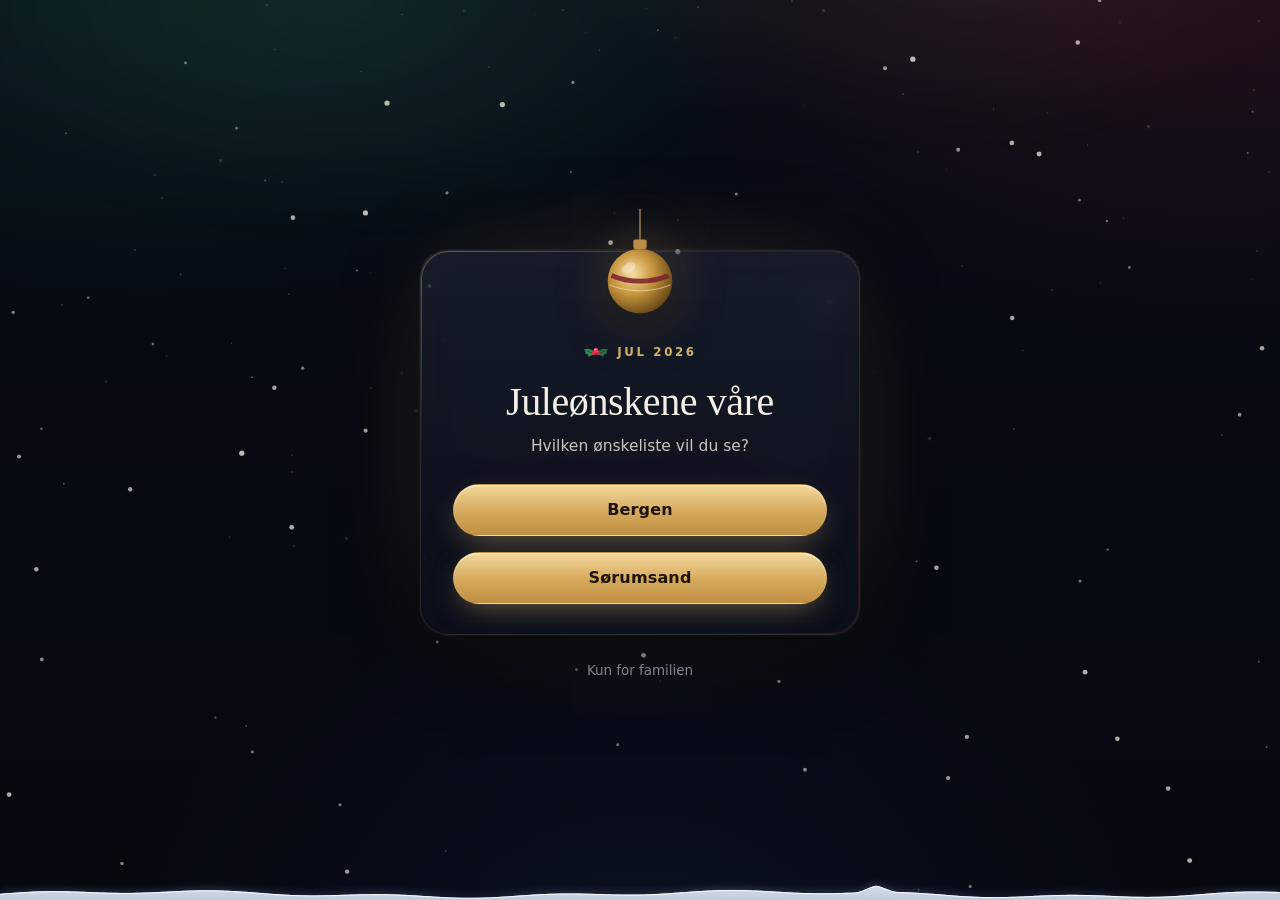
==== index.html @ 9084a69d "Fjern bunnteksten, flytende «Til toppen» på alle skjermer «Logg ut» finnes bare oppe til høyre. «Til" ====
<!doctype html>
<html lang="nb">
<head>
  <meta charset="utf-8">
  <meta name="viewport" content="width=device-width, initial-scale=1, viewport-fit=cover">
  <meta name="robots" content="noindex, nofollow">
  <meta name="referrer" content="no-referrer">
  <meta name="color-scheme" content="dark">
  <meta name="theme-color" content="#070b14">
  <meta name="description" content="Familiens juleønskelister 2026">
  <title>Juleønsker 2026</title>
  <link rel="icon" href="assets/favicon.svg" type="image/svg+xml">
  <link rel="stylesheet" href="assets/css/styles.css?v=32">
</head>
<body class="is-locked">
  <canvas id="snow" class="snow" aria-hidden="true"></canvas>
  <div class="aurora" aria-hidden="true"></div>

  <!-- ============ Velg ønskeliste ============ -->
  <section class="login" aria-labelledby="choose-title">
    <div class="login__card glass">
      <div class="ornament" aria-hidden="true">
        <svg viewBox="0 0 80 120">
          <defs>
            <radialGradient id="orn" cx="38%" cy="38%" r="70%">
              <stop offset="0" stop-color="#f7dfa6"/>
              <stop offset=".45" stop-color="#c9973f"/>
              <stop offset="1" stop-color="#5e3f12"/>
            </radialGradient>
          </defs>
          <line x1="40" y1="0" x2="40" y2="34" stroke="#c9a35c" stroke-width="1.2"/>
          <rect x="33" y="32" width="14" height="10" rx="2" fill="#b98d45"/>
          <circle cx="40" cy="76" r="34" fill="url(#orn)"/>
          <path d="M10 70c18 8 42 8 60 0" stroke="#7a1f2c" stroke-width="5" fill="none" opacity=".85"/>
          <path d="M8 80c20 8 44 8 64 0" stroke="#f3e3bd" stroke-width="1.2" fill="none" opacity=".6"/>
          <ellipse cx="28" cy="62" rx="8" ry="5" fill="#fff" opacity=".35" transform="rotate(-30 28 62)"/>
        </svg>
      </div>

      <p class="eyebrow">Jul 2026</p>
      <h1 id="choose-title" class="login__title">Juleønskene&nbsp;våre</h1>
      <p class="login__lead">Hvilken ønskeliste vil du se?</p>

      <!-- Én side per liste: bergen.html og sorumsand.html (på GitHub Pages også …/bergen og …/sorumsand) -->
      <nav class="login__form" aria-label="Ønskelister">
        <a class="btn btn--gold btn--block btn--lg" href="bergen" data-list>Bergen</a>
        <a class="btn btn--gold btn--block btn--lg" href="sorumsand" data-list>Sørumsand</a>
      </nav>
    </div>

    <p class="login__foot">Kun for familien</p>
  </section>

  <script>
    // Gamle lenker som …/#ellie tar med seg personen til listen som velges
    if (location.hash) {
      Array.prototype.forEach.call(document.querySelectorAll('a[data-list]'), function (a) {
        a.href = a.getAttribute('href') + location.hash;
      });
    }
  </script>
  <script src="assets/js/snow.js?v=32"></script>
  <script src="assets/js/effects.js?v=32"></script>
</body>
</html>
---- assets/css/styles.css ----
/* =====================================================================
   Juleønsker 2026 – stilark
   Mørkt, elegant juledesign. Ingen eksterne fonter eller biblioteker.
   ===================================================================== */

:root {
  color-scheme: dark;

  /* Farger */
  --bg: #060a13;
  --bg-2: #0a1120;
  --bg-3: #0f1829;
  --surface: rgba(255, 255, 255, 0.045);
  --surface-2: rgba(255, 255, 255, 0.07);
  --surface-solid: #0f1727;
  --border: rgba(255, 255, 255, 0.085);
  --border-strong: rgba(255, 255, 255, 0.16);
  --text: #f4efe6;
  --text-2: #c9c6c0;
  --muted: #9aa1b1;

  --gold: #d9b26a;
  --gold-2: #f2d89b;
  --gold-3: #a77d34;
  --red: #8f1d30;
  --red-2: #c9445a;
  --green: #17543f;
  --green-2: #4fae86;
  --frost: #8cb8e6;
  --person: var(--gold);

  /* Typografi */
  --font-display: "Iowan Old Style", "Palatino Linotype", Palatino, "Book Antiqua", "URW Palladio L", "Noto Serif", Georgia, serif;
  --font-body: ui-sans-serif, system-ui, -apple-system, "Segoe UI", Roboto, "Helvetica Neue", "Noto Sans", Arial, sans-serif;

  /* Form */
  --radius-sm: 10px;
  --radius: 16px;
  --radius-lg: 24px;
  --shadow: 0 1px 0 rgba(255, 255, 255, 0.04) inset, 0 20px 50px -24px rgba(0, 0, 0, 0.8);
  --shadow-lg: 0 1px 0 rgba(255, 255, 255, 0.06) inset, 0 30px 80px -30px rgba(0, 0, 0, 0.9);
  --ease: cubic-bezier(0.2, 0.7, 0.2, 1);
  --ease-out: cubic-bezier(0.16, 1, 0.3, 1);
  --ease-smooth: cubic-bezier(0.22, 1, 0.36, 1); /* mykere start og stopp for størrelsesendringer */

  --gutter: clamp(16px, 4vw, 40px);
  --maxw: 1240px;
  --bottom-nav: 0px;
}

/* ---------------- Grunnlag ---------------- */
*, *::before, *::after { box-sizing: border-box; }
html { -webkit-text-size-adjust: 100%; text-size-adjust: 100%; scroll-padding-top: 90px; }
body {
  margin: 0;
  min-height: 100vh;
  min-height: 100dvh;
  background: var(--bg);
  background-image:
    radial-gradient(1200px 700px at 12% -10%, rgba(23, 84, 63, 0.28), transparent 60%),
    radial-gradient(1000px 650px at 95% -5%, rgba(143, 29, 48, 0.22), transparent 60%),
    radial-gradient(900px 900px at 50% 120%, rgba(30, 50, 95, 0.25), transparent 60%),
    linear-gradient(180deg, #070c17 0%, #060a13 40%, #05080f 100%);
  background-attachment: fixed;
  color: var(--text);
  font-family: var(--font-body);
  font-size: 16px;
  line-height: 1.55;
  -webkit-font-smoothing: antialiased;
  -moz-osx-font-smoothing: grayscale;
  overflow-x: hidden;
}
img, svg { display: block; max-width: 100%; }
button, input, select, textarea { font: inherit; color: inherit; }
button { cursor: pointer; }
a { color: inherit; }
[hidden] { display: none !important; }
:focus-visible { outline: 2px solid var(--gold-2); outline-offset: 3px; border-radius: 8px; }
::selection { background: rgba(217, 178, 106, 0.35); }

.sr-only {
  position: absolute !important; width: 1px; height: 1px; padding: 0; margin: -1px;
  overflow: hidden; clip: rect(0 0 0 0); white-space: nowrap; border: 0;
}
.skip {
  position: absolute; left: 12px; top: -60px; z-index: 100;
  background: var(--gold); color: #1a1205; padding: 10px 16px; border-radius: 10px; font-weight: 600;
  text-decoration: none; transition: top 0.2s;
}
.skip:focus { top: 12px; }

.icon { width: 1.15em; height: 1.15em; flex: none; }

.snow {
  position: fixed; inset: 0; z-index: 0; pointer-events: none;
}
.aurora {
  position: fixed; inset: -20% -10% auto; height: 70vh; z-index: 0; pointer-events: none;
  background:
    radial-gradient(40% 50% at 30% 30%, rgba(79, 174, 134, 0.10), transparent 70%),
    radial-gradient(35% 45% at 70% 20%, rgba(217, 178, 106, 0.08), transparent 70%);
  filter: blur(20px);
  animation: aurora 18s ease-in-out infinite alternate;
}
@keyframes aurora {
  from { transform: translate3d(-3%, 0, 0) scale(1); opacity: 0.8; }
  to   { transform: translate3d(3%, 2%, 0) scale(1.08); opacity: 1; }
}

.glass {
  background: linear-gradient(180deg, rgba(255, 255, 255, 0.07), rgba(255, 255, 255, 0.025));
  border: 1px solid var(--border);
  -webkit-backdrop-filter: blur(18px) saturate(140%);
  backdrop-filter: blur(18px) saturate(140%);
  box-shadow: var(--shadow);
}

.eyebrow {
  margin: 0;
  font-size: 0.74rem;
  letter-spacing: 0.22em;
  text-transform: uppercase;
  color: var(--gold);
  font-weight: 600;
  display: inline-flex; align-items: center; gap: 12px;
}
.eyebrow__line { width: 28px; height: 1px; background: linear-gradient(90deg, transparent, var(--gold)); }
.eyebrow__line:last-child { background: linear-gradient(90deg, var(--gold), transparent); }
.gold {
  background: linear-gradient(100deg, var(--gold-2) 0%, var(--gold) 45%, #f7e6bd 60%, var(--gold) 80%);
  background-size: 220% 100%;
  -webkit-background-clip: text; background-clip: text; color: transparent;
  animation: goldShine 9s ease-in-out infinite;
}
@keyframes goldShine { 0%, 100% { background-position: 0% 0; } 50% { background-position: 100% 0; } }
.muted { color: var(--muted); font-weight: 500 !important; }

/* ---------------- Knapper ---------------- */
.btn {
  --h: 44px;
  display: inline-flex; align-items: center; justify-content: center; gap: 8px;
  min-height: var(--h); padding: 0 18px;
  border-radius: 999px; border: 1px solid transparent;
  font-weight: 600; font-size: 0.95rem; letter-spacing: 0.01em;
  text-decoration: none; white-space: nowrap;
  transition: transform 0.2s var(--ease), background-color 0.2s, border-color 0.2s, box-shadow 0.25s, color 0.2s;
  -webkit-tap-highlight-color: transparent;
}
.btn:active { transform: scale(0.97); }
.btn .icon { width: 1.05em; height: 1.05em; }
.btn--sm { --h: 38px; padding: 0 14px; font-size: 0.88rem; }
.btn--lg { --h: 52px; font-size: 1rem; }
.btn--block { width: 100%; }
.btn--gold {
  color: #1d1406;
  background: linear-gradient(180deg, #f3d99d, #d5a85b 55%, #bf8f42);
  box-shadow: 0 1px 0 rgba(255, 255, 255, 0.5) inset, 0 10px 30px -10px rgba(217, 178, 106, 0.55);
}
.btn--gold:hover { box-shadow: 0 1px 0 rgba(255, 255, 255, 0.5) inset, 0 14px 36px -10px rgba(217, 178, 106, 0.75); transform: translateY(-1px); }
.btn--primary {
  color: #1d1406;
  background: linear-gradient(180deg, #efd497, #cfa155);
  box-shadow: 0 1px 0 rgba(255, 255, 255, 0.45) inset;
}
.btn--primary:hover { filter: brightness(1.06); box-shadow: 0 1px 0 rgba(255, 255, 255, 0.45) inset, 0 8px 22px -8px rgba(217, 178, 106, 0.6); }
.btn--ghost {
  color: var(--text);
  background: rgba(255, 255, 255, 0.05);
  border-color: var(--border-strong);
}
.btn--ghost:hover { background: rgba(255, 255, 255, 0.1); border-color: rgba(242, 216, 155, 0.45); }
.btn--danger { color: #ffd9de; background: rgba(201, 68, 90, 0.14); border-color: rgba(201, 68, 90, 0.45); }
.btn--danger:hover { background: rgba(201, 68, 90, 0.26); }
.btn[disabled] { opacity: 0.6; cursor: default; transform: none; }

.icon-btn {
  width: 42px; height: 42px; border-radius: 50%;
  display: inline-grid; place-items: center;
  background: rgba(255, 255, 255, 0.05); border: 1px solid var(--border);
  color: var(--text-2);
  transition: background-color 0.2s, color 0.2s, border-color 0.2s, transform 0.2s;
}
.icon-btn:hover { background: rgba(255, 255, 255, 0.1); color: var(--text); border-color: var(--border-strong); }
.icon-btn .icon { width: 19px; height: 19px; }
.link-btn {
  background: none; border: 0; padding: 4px; color: var(--muted); text-decoration: underline; text-underline-offset: 3px;
  text-decoration-color: rgba(154, 161, 177, 0.4);
}
.link-btn:hover { color: var(--text); }

.spinner {
  display: none; width: 18px; height: 18px; border-radius: 50%;
  border: 2px solid rgba(29, 20, 6, 0.25); border-top-color: #1d1406;
  animation: spin 0.8s linear infinite;
}
.is-loading .spinner { display: inline-block; }
@keyframes spin { to { transform: rotate(360deg); } }

/* ---------------- Julelys ---------------- */
.lights {
  position: relative; height: 36px; overflow: hidden; pointer-events: none;
  background-image: url("data:image/svg+xml,%3Csvg xmlns='http://www.w3.org/2000/svg' width='80' height='30'%3E%3Cpath d='M0 3 Q40 25 80 3' fill='none' stroke='%23384052' stroke-width='1.4'/%3E%3C/svg%3E");
  background-repeat: repeat-x;
  background-size: 80px 30px;
  -webkit-mask-image: linear-gradient(90deg, transparent, #000 6%, #000 94%, transparent);
  mask-image: linear-gradient(90deg, transparent, #000 6%, #000 94%, transparent);
}
.lights i {
  --c: var(--gold-2);
  position: absolute; top: 13px; left: calc(var(--i) * 80px + 36px);
  width: 8px; height: 12px; border-radius: 50% 50% 50% 50% / 40% 40% 60% 60%;
  background: var(--c);
  box-shadow: 0 0 6px 1px var(--c), 0 0 16px 3px color-mix(in srgb, var(--c) 45%, transparent);
  animation: twinkle var(--t, 3s) ease-in-out infinite;
  animation-delay: calc(var(--d, 0s) * -1);
}
.lights i::before {
  content: ""; position: absolute; left: 1.5px; top: -4px; width: 5px; height: 5px; border-radius: 1.5px;
  background: #4a5163;
}
.lights i:nth-child(4n + 2) { --c: #e25a6f; }
.lights i:nth-child(4n + 3) { --c: #5fd19f; }
.lights i:nth-child(4n + 4) { --c: #a9d0ff; }
@keyframes twinkle {
  0%, 100% { opacity: 1; filter: brightness(1); }
  45% { opacity: 0.45; filter: brightness(0.7); box-shadow: 0 0 2px 0 var(--c); }
  60% { opacity: 0.95; }
}

/* ---------------- Innlogging ---------------- */
.login {
  position: relative; z-index: 2;
  min-height: 100vh; min-height: 100dvh;
  display: flex; flex-direction: column; align-items: center; justify-content: center;
  padding: 72px var(--gutter) 40px;
  transition: opacity 0.6s var(--ease), transform 0.6s var(--ease), filter 0.6s;
}
.lights--login { position: absolute; top: 0; left: 0; right: 0; }
.login.is-leaving { position: fixed; inset: 0; z-index: 30; opacity: 0; transform: scale(1.03); filter: blur(6px); pointer-events: none; }
.is-checking .login__card, .is-checking .login__foot { opacity: 0; }
.login__card {
  position: relative;
  width: min(440px, 100%);
  padding: 92px 32px 30px;
  border-radius: 28px;
  text-align: center;
  transition: opacity 0.35s;
  box-shadow: var(--shadow-lg), 0 0 0 1px rgba(217, 178, 106, 0.06), 0 0 120px -40px rgba(217, 178, 106, 0.35);
}
.login__card::before {
  content: ""; position: absolute; inset: 0; border-radius: inherit; pointer-events: none;
  background: linear-gradient(140deg, rgba(242, 216, 155, 0.35), transparent 30%, transparent 70%, rgba(201, 68, 90, 0.25));
  -webkit-mask: linear-gradient(#000 0 0) content-box, linear-gradient(#000 0 0);
  -webkit-mask-composite: xor; mask-composite: exclude; padding: 1px;
}
.ornament {
  position: absolute; left: 50%; top: -42px; width: 76px; margin-left: -38px;
  transform-origin: 50% 0; animation: swing 5s ease-in-out infinite;
  filter: drop-shadow(0 12px 18px rgba(0, 0, 0, 0.5)) drop-shadow(0 0 22px rgba(217, 178, 106, 0.25));
}
@keyframes swing { 0%, 100% { transform: rotate(4deg); } 50% { transform: rotate(-4deg); } }
.login__title {
  margin: 10px 0 10px;
  font-family: var(--font-display);
  font-weight: 500;
  font-size: clamp(2rem, 7vw, 2.5rem);
  line-height: 1.1;
  letter-spacing: -0.01em;
}
.login__lead { margin: 0 auto 26px; color: var(--text-2); max-width: 34ch; font-size: 0.97rem; }
.login__form { display: grid; gap: 16px; text-align: left; }
.login__error { margin: 0; min-height: 1.4em; color: #ff9aa8; font-size: 0.92rem; text-align: center; }
.login__foot {
  margin: 26px 0 0; color: var(--muted); font-size: 0.84rem;
  display: inline-flex; align-items: center; gap: 8px; transition: opacity 0.35s;
}
.login__foot .icon { width: 14px; height: 14px; color: var(--gold); }
.shake { animation: shake 0.45s var(--ease); }
@keyframes shake {
  20% { transform: translateX(-8px); } 40% { transform: translateX(7px); }
  60% { transform: translateX(-4px); } 80% { transform: translateX(3px); }
}

.field {
  position: relative; display: flex; align-items: center;
  background: rgba(3, 6, 12, 0.55);
  border: 1px solid var(--border-strong);
  border-radius: 14px;
  transition: border-color 0.2s, box-shadow 0.2s;
}
.field:focus-within { border-color: rgba(242, 216, 155, 0.6); box-shadow: 0 0 0 4px rgba(217, 178, 106, 0.14); }
.field__icon { position: absolute; left: 16px; color: var(--gold); display: grid; }
.field__icon .icon { width: 18px; height: 18px; }
.field input {
  flex: 1; min-width: 0; height: 54px; padding: 0 52px 0 46px;
  background: transparent; border: 0; outline: 0; font-size: 1.05rem; letter-spacing: 0.02em;
}
.field input::placeholder { color: #7d8495; }
.field__toggle {
  position: absolute; right: 6px; width: 42px; height: 42px; border-radius: 10px; border: 0;
  background: transparent; color: var(--muted); display: grid; place-items: center;
}
.field__toggle:hover { color: var(--text); background: rgba(255, 255, 255, 0.06); }
.field__toggle .icon { width: 19px; height: 19px; }

.check { display: inline-flex; align-items: center; gap: 10px; color: var(--text-2); font-size: 0.93rem; cursor: pointer; user-select: none; }
.check input { position: absolute; opacity: 0; width: 1px; height: 1px; }
.check__box {
  width: 20px; height: 20px; border-radius: 6px; border: 1px solid var(--border-strong);
  background: rgba(255, 255, 255, 0.04); display: grid; place-items: center; transition: all 0.2s;
}
.check__box::after {
  content: ""; width: 10px; height: 6px; border-left: 2px solid #1d1406; border-bottom: 2px solid #1d1406;
  transform: rotate(-45deg) translate(1px, -1px) scale(0); transition: transform 0.2s var(--ease-out);
}
.check input:checked + .check__box { background: var(--gold); border-color: var(--gold); }
.check input:checked + .check__box::after { transform: rotate(-45deg) translate(1px, -1px) scale(1); }
.check input:focus-visible + .check__box { outline: 2px solid var(--gold-2); outline-offset: 2px; }

/* ---------------- App-skall ---------------- */
.app { position: relative; z-index: 1; }
.is-entering .app { animation: appIn 0.8s var(--ease-out) both 0.15s; }
@keyframes appIn { from { opacity: 0; transform: translateY(14px); } to { opacity: 1; transform: none; } }

.topbar {
  max-width: var(--maxw); margin: 0 auto;
  display: flex; align-items: center; justify-content: space-between; gap: 12px;
  padding: 6px var(--gutter) 0;
}
.brand { display: inline-flex; align-items: center; gap: 10px; text-decoration: none; }
.brand__star { width: 26px; height: 26px; color: var(--gold); }
.brand__star svg { width: 100%; height: 100%; fill: currentColor; filter: drop-shadow(0 0 8px rgba(242, 216, 155, 0.6)); animation: starPulse 4s ease-in-out infinite; }
@keyframes starPulse {
  0%, 100% { transform: scale(1) rotate(0); filter: drop-shadow(0 0 6px rgba(242, 216, 155, 0.45)); }
  50% { transform: scale(1.1) rotate(8deg); filter: drop-shadow(0 0 14px rgba(242, 216, 155, 0.9)); }
}
.brand__text { font-family: var(--font-display); font-size: 1.2rem; letter-spacing: 0.01em; }
.brand__text em { font-style: normal; color: var(--gold); }
.topbar__right { display: flex; align-items: center; gap: 10px; }
/* Nedtelling til julaften: et festlig merke i overskriften */
.countdown {
  position: relative; overflow: hidden; isolation: isolate;
  display: inline-flex; align-items: center; gap: 14px;
  margin-top: clamp(16px, 3vw, 24px); padding: 10px 24px 10px 18px; border-radius: 22px;
  background: linear-gradient(135deg, #7d1629, #4a0c19); /* tett, så snø og stjerner bak ikke skinner gjennom teksten */
  border: 1px solid rgba(242, 216, 155, 0.5);
  box-shadow: 0 0 0 1px rgba(242, 216, 155, 0.08) inset, 0 16px 40px -18px rgba(201, 68, 90, 0.8), 0 0 34px -12px rgba(242, 216, 155, 0.55);
  color: var(--text); white-space: nowrap;
  animation: countdownGlow 4s ease-in-out infinite;
}
/* Glans som sveiper over merket */
.countdown::after {
  content: ""; position: absolute; inset: 0; z-index: -1; pointer-events: none;
  background: linear-gradient(110deg, transparent 30%, rgba(255, 240, 200, 0.22) 50%, transparent 70%);
  transform: translateX(-120%); animation: countdownShine 5s ease-in-out infinite 1.5s;
}
.countdown .icon { flex: none; width: 26px; height: 26px; color: var(--frost); animation: spinSlow 14s linear infinite; }
.countdown__num {
  font-family: var(--font-display); font-weight: 600; font-size: clamp(2.5rem, 6vw, 3.3rem); line-height: 1;
  font-variant-numeric: tabular-nums; letter-spacing: -0.02em;
  background: linear-gradient(180deg, #fff6da, #f0cd84 55%, #c99545);
  -webkit-background-clip: text; background-clip: text; color: transparent;
  filter: drop-shadow(0 2px 8px rgba(242, 216, 155, 0.35));
}
.countdown__text {
  text-align: left; line-height: 1.35; font-weight: 700;
  font-size: 0.78rem; letter-spacing: 0.16em; text-transform: uppercase; color: var(--gold-2);
}
.countdown__big { font-family: var(--font-display); font-size: clamp(1.6rem, 4vw, 2.1rem); color: var(--gold-2); }
@keyframes countdownGlow {
  0%, 100% { box-shadow: 0 0 0 1px rgba(242, 216, 155, 0.08) inset, 0 16px 40px -18px rgba(201, 68, 90, 0.8), 0 0 30px -12px rgba(242, 216, 155, 0.45); }
  50% { box-shadow: 0 0 0 1px rgba(242, 216, 155, 0.12) inset, 0 16px 44px -16px rgba(201, 68, 90, 0.95), 0 0 44px -10px rgba(242, 216, 155, 0.75); }
}
@keyframes countdownShine { 0%, 60% { transform: translateX(-120%); } 100% { transform: translateX(120%); } }
@keyframes spinSlow { to { transform: rotate(360deg); } }

.hero {
  max-width: var(--maxw); margin: 0 auto; text-align: center;
  padding: clamp(28px, 6vw, 64px) var(--gutter) clamp(22px, 4vw, 40px);
}
.hero__title {
  margin: 14px 0 12px;
  font-family: var(--font-display); font-weight: 500;
  font-size: clamp(2.2rem, 6.4vw, 4.2rem); line-height: 1.04; letter-spacing: -0.02em;
}
.hero__lead { margin: 0 auto; max-width: 52ch; color: var(--text-2); font-size: clamp(0.98rem, 2.2vw, 1.08rem); }

/* Listenavnet ved logoen vises bare på desktop (på mobil står det over tittelen) */
.brand__list { display: none; }

/* ---------------- Kompakt topp på desktop ----------------
   Ønskene skal synes uten å scrolle: tittel og nedtelling krymper til én linje,
   ingressen og linjen over tittelen skjules. Fra 1240 px står de midt i topplinjen. */
@media (min-width: 720px) {
  .brand__list {
    display: inline-block; margin-left: 4px; padding-left: 12px; border-left: 1px solid var(--border-strong);
    font-size: 0.74rem; font-weight: 600; letter-spacing: 0.22em; text-transform: uppercase; color: var(--gold);
  }
  .hero {
    display: flex; align-items: center; justify-content: center; flex-wrap: wrap; gap: 10px 22px;
    padding: 8px var(--gutter) 14px;
  }
  .hero .eyebrow, .hero__lead { display: none; }
  .hero__title { margin: 0; font-size: clamp(1.5rem, 2.3vw, 2.05rem); white-space: nowrap; }
  .countdown { margin: 0; padding: 6px 16px 6px 12px; gap: 10px; border-radius: 16px; }
  .countdown .icon { width: 18px; height: 18px; }
  .countdown__num { font-size: 1.75rem; }
  .countdown__text { font-size: 0.64rem; letter-spacing: 0.14em; }
  .countdown__big { font-size: 1.35rem; }
}
@media (min-width: 1240px) {
  /* Legg tittel og nedtelling inn i topplinjen, mellom logoen og knappene.
     Selve flaten slipper klikk gjennom til knappene under. */
  .hero {
    flex-wrap: nowrap; height: 62px; margin-top: -62px; padding-top: 0; padding-bottom: 0;
    pointer-events: none; position: relative; z-index: 1;
  }
  .hero > * { pointer-events: auto; }
  .topbar { height: 62px; padding-top: 0; } /* samme høyde og start som tittelflaten, så alt står på én midtlinje */
}

/* ---------------- Faner ---------------- */
.tabs {
  position: sticky; top: 0; z-index: 20;
  padding: 10px var(--gutter);
  display: flex; align-items: center; justify-content: center; gap: 12px;
  transition: background-color 0.3s, box-shadow 0.3s;
}
.tabs__share { flex: none; }
@media (min-width: 720px) {
  /* Tre kolonner: tom | faner | Del lenke. Da står fanerekken nøyaktig midt på siden. */
  .tabs { display: grid; grid-template-columns: 1fr auto 1fr; }
  .tabs__inner { grid-column: 2; }
  .tabs__share { grid-column: 3; justify-self: start; }
}
.is-scrolled .tabs {
  background: linear-gradient(180deg, rgba(6, 10, 19, 0.92), rgba(6, 10, 19, 0.75));
  -webkit-backdrop-filter: blur(16px); backdrop-filter: blur(16px);
  box-shadow: 0 1px 0 var(--border);
}
.tabs__inner {
  position: relative; margin: 0; width: fit-content; max-width: 100%;
  display: flex; align-items: center; gap: 4px; padding: 5px;
  border-radius: 999px;
  background: rgba(255, 255, 255, 0.045); border: 1px solid var(--border);
  box-shadow: var(--shadow);
}
.tabs__indicator {
  position: absolute; top: 0; left: 0; width: 0; height: 0; opacity: 0;
  border-radius: 999px;
  background: linear-gradient(180deg, rgba(255, 255, 255, 0.14), rgba(255, 255, 255, 0.06));
  border: 1px solid rgba(255, 255, 255, 0.14);
  box-shadow: 0 6px 20px -8px rgba(0, 0, 0, 0.7), 0 0 0 1px color-mix(in srgb, var(--person) 30%, transparent), 0 0 28px -8px var(--person);
  transition: transform 0.45s var(--ease-out), width 0.45s var(--ease-out), height 0.45s var(--ease-out), box-shadow 0.4s;
}
.tab {
  position: relative; z-index: 1;
  display: inline-flex; align-items: center; gap: 10px;
  height: 48px; padding: 0 16px 0 7px;
  border: 0; border-radius: 999px; background: transparent;
  color: var(--text-2); font-weight: 600; font-size: 0.97rem;
  transition: color 0.25s;
  -webkit-tap-highlight-color: transparent;
}
.tab:hover { color: var(--text); }
.tab.is-active { color: var(--text); }
.tab__avatar {
  position: relative; width: 34px; height: 34px; border-radius: 50%;
  display: grid; place-items: center;
  font-family: var(--font-display); font-size: 1.05rem; font-weight: 600;
  color: #10141e;
  background: radial-gradient(circle at 35% 30%, color-mix(in srgb, var(--accent) 60%, #fff), var(--accent) 60%, color-mix(in srgb, var(--accent) 60%, #000));
  box-shadow: 0 0 0 2px rgba(6, 10, 19, 0.8), 0 0 0 3px color-mix(in srgb, var(--accent) 40%, transparent);
  transition: transform 0.3s var(--ease-out), box-shadow 0.3s;
}
.tab.is-active .tab__avatar { transform: scale(1.06); box-shadow: 0 0 0 2px rgba(6, 10, 19, 0.8), 0 0 0 3px var(--accent), 0 0 18px -2px var(--accent); }
.tab__bubble { display: none; }
.tab__count {
  min-width: 26px; height: 22px; padding: 0 7px; border-radius: 999px;
  display: inline-grid; place-items: center;
  font-size: 0.78rem; font-weight: 700; font-variant-numeric: tabular-nums;
  background: rgba(255, 255, 255, 0.07); color: var(--muted);
  transition: background-color 0.25s, color 0.25s;
}
.tab.is-active .tab__count { background: color-mix(in srgb, var(--accent) 22%, transparent); color: color-mix(in srgb, var(--accent) 70%, #fff); }

/* Desktop: den valgte personen vokser i fanen (i stedet for en stor overskrift).
   Raden har fast høyde, så innholdet under ikke hopper mens én fane krymper og en annen vokser. */
@media (min-width: 720px) {
  .tabs__inner { height: 86px; transition: height 0.5s var(--ease-smooth); } /* 74 px fane + 2 × 5 px luft + kant */
  .tab { transition: color 0.25s, height 0.5s var(--ease-smooth), padding 0.5s var(--ease-smooth), font-size 0.5s var(--ease-smooth), gap 0.5s var(--ease-smooth); }
  .tab__avatar { transition: width 0.5s var(--ease-smooth), height 0.5s var(--ease-smooth), transform 0.3s var(--ease-smooth), box-shadow 0.3s; }
  .tab__count { transition: background-color 0.25s, color 0.25s, min-width 0.5s var(--ease-smooth), height 0.5s var(--ease-smooth), font-size 0.5s var(--ease-smooth); }
  .tabs__indicator { transition: transform 0.5s var(--ease-smooth), width 0.5s var(--ease-smooth), height 0.5s var(--ease-smooth), box-shadow 0.4s; }
  .tab.is-active { height: 74px; padding: 0 22px 0 8px; gap: 12px; font-size: 1.3rem; font-weight: 700; }
  .tab.is-active .tab__avatar { width: 52px; height: 52px; transform: none; }
  /* Litt lavere og mindre lue på den valgte personen, så den holder seg innenfor fanerekken */
  .tab.is-active .tab__avatar::before { top: -32%; height: 62%; }
  .tab.is-active .tab__count { min-width: 30px; height: 26px; font-size: 0.86rem; }
  /* Når fanelinjen har lagt seg fast øverst, krymper den til middels størrelse */
  .is-stuck .tabs__inner { height: 74px; }
  .is-stuck .tab.is-active { height: 62px; padding: 0 20px 0 8px; gap: 10px; font-size: 1.15rem; }
  .is-stuck .tab.is-active .tab__avatar { width: 44px; height: 44px; }
  .is-stuck .tab.is-active .tab__count { min-width: 26px; height: 22px; font-size: 0.78rem; }
  /* Linjen under fanene holder alltid samme høyde */
  .person-head { min-height: 26px; }
  .tabs { margin-top: 14px; } /* 24 px fra topplinjen til fanerekken */
}
/* Dra-hintet holder plass også når det ikke vises (0–1 ønsker) */
.ph__admin.is-hidden { visibility: hidden; }

/* ---------------- Innhold ---------------- */
.main {
  position: relative;
  max-width: var(--maxw); margin: 0 auto;
  padding: 14px var(--gutter) 40px;
  outline: none;
}
.swap { transition: opacity 0.22s ease, transform 0.32s var(--ease-smooth); }
.swap.is-out { opacity: 0; transform: translateX(calc(var(--dir, 1) * -12px)); }

/* Personheader */
.person-head { margin: 22px 0 22px; }
.ph {
  display: flex; align-items: center; gap: 18px;
  animation: fadeUp 0.5s var(--ease-out) both;
}
.ph__avatar {
  flex: none; width: 64px; height: 64px; border-radius: 50%;
  display: grid; place-items: center;
  font-family: var(--font-display); font-size: 1.9rem; font-weight: 600; color: #10141e;
  background: radial-gradient(circle at 35% 30%, color-mix(in srgb, var(--accent) 55%, #fff), var(--accent) 60%, color-mix(in srgb, var(--accent) 55%, #000));
  box-shadow: 0 0 0 3px rgba(6, 10, 19, 0.9), 0 0 0 4px color-mix(in srgb, var(--accent) 60%, transparent), 0 0 40px -6px var(--accent);
}
.ph__text { min-width: 0; flex: 1; }
.ph__title {
  margin: 2px 0 4px; font-family: var(--font-display); font-weight: 500;
  font-size: clamp(1.9rem, 5vw, 2.7rem); line-height: 1.05; letter-spacing: -0.015em;
  overflow-wrap: anywhere;
}
.ph__stats { margin: 0; color: var(--text-2); font-size: 0.93rem; display: flex; flex-wrap: wrap; align-items: center; gap: 4px 10px; }
.ph__stats > span { display: inline-flex; align-items: center; gap: 10px; }
.ph__stats > span + span::before { content: ""; width: 4px; height: 4px; border-radius: 50%; background: var(--gold); opacity: 0.7; }
.ph__action { flex: none; }
/* Desktop: navnet og avataren står allerede i fanen. Igjen er én linje med antall, pris og dra-hint. */
@media (min-width: 720px) {
  .person-head { margin: -1px 0 22px; } /* 24 px over og under linjen med antall og pris */
  .ph { justify-content: center; text-align: center; }
  .ph__avatar, .ph .eyebrow, .ph__action { display: none; }
  .ph__title { position: absolute; width: 1px; height: 1px; overflow: hidden; clip: rect(0 0 0 0); white-space: nowrap; }
  .ph__text { flex: none; display: flex; flex-wrap: wrap; align-items: center; justify-content: center; gap: 6px 22px; }
  .ph__stats { justify-content: center; }
  .ph__admin { margin: 0; }
}

/* ---------------- Produktkort ---------------- */
.grid {
  display: grid;
  grid-template-columns: repeat(auto-fill, minmax(min(100%, 268px), 1fr));
  gap: clamp(16px, 2.2vw, 24px);
}
/* Desktop: kortene midtstilles når de ikke fyller hele raden */
@media (min-width: 720px) {
  /* Kolonnetallet regnes ut fra maksbredden: 272 px gir fire kort i full bredde (1160 px) */
  .grid { grid-template-columns: repeat(auto-fit, minmax(240px, 272px)); justify-content: center; }
}
.card {
  position: relative;
  display: flex; flex-direction: column;
  border-radius: var(--radius-lg);
  background: linear-gradient(180deg, rgba(22, 30, 48, 0.94), rgba(12, 18, 31, 0.96));
  border: 1px solid var(--border);
  box-shadow: var(--shadow);
  overflow: hidden;
  isolation: isolate;
  animation: cardIn 0.6s var(--ease-out) both;
  animation-delay: calc(var(--i, 0) * 55ms);
  transition: transform 0.4s var(--ease-out), border-color 0.3s, box-shadow 0.4s;
}
.grid--static .card { animation: fadeIn 0.3s ease both; }
@keyframes cardIn { from { opacity: 0; transform: translateY(12px) scale(0.99); } to { opacity: 1; transform: none; } }
@keyframes fadeIn { from { opacity: 0; } to { opacity: 1; } }
@keyframes fadeUp { from { opacity: 0; transform: translateY(10px); } to { opacity: 1; transform: none; } }
.card::after {
  /* glans som sveiper over kortet ved hover */
  content: ""; position: absolute; inset: 0; z-index: 2; pointer-events: none;
  background: linear-gradient(115deg, transparent 35%, rgba(255, 255, 255, 0.07) 50%, transparent 65%);
  transform: translateX(-100%); transition: transform 0.9s var(--ease);
}
@media (hover: hover) {
  .card:hover {
    transform: translateY(-6px);
    border-color: rgba(242, 216, 155, 0.32);
    box-shadow: var(--shadow-lg), 0 0 0 1px rgba(242, 216, 155, 0.08), 0 24px 60px -30px rgba(217, 178, 106, 0.35);
  }
  .card:hover::after { transform: translateX(100%); }
  .card:hover .card__media img, .card:hover .card__media .art { transform: scale(1.045); }
}

.card__media {
  position: relative; aspect-ratio: 4 / 3; overflow: hidden;
  background: radial-gradient(120% 90% at 50% 20%, #fbf8f2, #ebe5da 70%, #ddd5c6);
}
.card__media img {
  width: 100%; height: 100%; object-fit: contain; padding: 7%;
  mix-blend-mode: multiply;
  transition: transform 0.7s var(--ease-out);
}
.card__media--cover img { object-fit: cover; padding: 0; mix-blend-mode: normal; }
.card__media--art { background: var(--bg-3); }
.card__media .art { width: 100%; height: 100%; transition: transform 0.7s var(--ease-out); }
.card__media::after {
  content: ""; position: absolute; left: 0; right: 0; bottom: 0; height: 30%; pointer-events: none;
  background: linear-gradient(180deg, transparent, rgba(6, 10, 19, 0.18));
}

.card__body { display: flex; flex-direction: column; gap: 8px; padding: 18px 20px 20px; flex: 1; }
.card__meta { display: flex; align-items: center; justify-content: space-between; gap: 8px; flex-wrap: wrap; }
.card__person {
  display: inline-flex; align-items: center; gap: 6px;
  font-size: 0.78rem; font-weight: 700; color: var(--text);
  padding: 3px 10px 3px 8px; border-radius: 999px;
  background: color-mix(in srgb, var(--accent) 18%, transparent);
  border: 1px solid color-mix(in srgb, var(--accent) 40%, transparent);
}
.card__person::before { content: ""; width: 7px; height: 7px; border-radius: 50%; background: var(--accent); }
.card__title {
  margin: 0; font-family: var(--font-display); font-weight: 500;
  font-size: 1.32rem; line-height: 1.22; letter-spacing: -0.005em;
  overflow-wrap: anywhere;
}
.card__desc {
  margin: 0; color: var(--text-2); font-size: 0.93rem; line-height: 1.5;
  display: -webkit-box; -webkit-line-clamp: 5; -webkit-box-orient: vertical; overflow: hidden;
}
.card__bottom { margin-top: auto; padding-top: 10px; display: grid; gap: 14px; }
.card__price {
  margin: 0; display: flex; align-items: baseline; justify-content: space-between; gap: 10px;
  padding-top: 12px; border-top: 1px solid var(--border);
}
.card__price span { font-size: 0.78rem; color: var(--muted); letter-spacing: 0.04em; }
.card__price strong { font-size: 1.12rem; font-weight: 700; color: var(--gold-2); font-variant-numeric: tabular-nums; white-space: nowrap; }
.card__price + .card__price { border-top: 0; padding-top: 2px; }
.card__price + .card__price strong { font-size: 0.92rem; font-weight: 600; color: var(--text-2); }
.card__price--live span { display: flex; flex-direction: column; gap: 1px; color: var(--text-2); }
.card__price--live small { font-size: 0.7rem; color: var(--muted); letter-spacing: 0.02em; }
.card__price--live strong { color: var(--green-2); }
.card__actions { display: grid; grid-template-columns: 1fr auto; gap: 8px; }
.card__actions .btn:only-child { grid-column: 1 / -1; }
/* Nettbutikk-knappen er sekundær: kort navn, kuttes heller enn å presse hovedknappen */
.card__store { max-width: 10.5em; min-width: 0; }
.card__store span { overflow: hidden; text-overflow: ellipsis; white-space: nowrap; }
.card__store .icon { flex: none; width: 14px; height: 14px; opacity: 0.75; }
/* Bilde og tittel lenker til hovedknappen */
.card__media-link { position: absolute; inset: 0; z-index: 1; }
.card__title a { color: inherit; text-decoration: none; }
.card__title a:hover { text-decoration: underline; text-decoration-color: rgba(242, 216, 155, 0.5); text-underline-offset: 3px; }
.card__title a:focus-visible { outline: 2px solid var(--gold-2); outline-offset: 3px; border-radius: 4px; }

/* ---------------- Tomtilstand ---------------- */
.empty {
  grid-column: 1 / -1;
  display: flex; flex-direction: column; align-items: center; text-align: center;
  padding: clamp(36px, 8vw, 72px) 20px;
  border-radius: var(--radius-lg);
  border: 1px dashed rgba(242, 216, 155, 0.22);
  background: radial-gradient(60% 80% at 50% 0%, rgba(217, 178, 106, 0.08), transparent 70%), rgba(255, 255, 255, 0.02);
  animation: fadeUp 0.5s var(--ease-out) both;
}
.empty h3 { margin: 18px 0 8px; font-family: var(--font-display); font-weight: 500; font-size: clamp(1.4rem, 4vw, 1.8rem); }
.empty p { margin: 0 0 4px; color: var(--text-2); max-width: 46ch; }
.empty .btn { margin-top: 18px; }
.empty__gift { width: 140px; height: 140px; animation: bob 4s ease-in-out infinite; filter: drop-shadow(0 18px 30px rgba(143, 29, 48, 0.35)); }
.empty__sparkle { animation: sparkle 2.4s ease-in-out infinite; transform-origin: center; }
@keyframes bob { 0%, 100% { transform: translateY(0) rotate(-2deg); } 50% { transform: translateY(-8px) rotate(2deg); } }
@keyframes sparkle { 0%, 100% { opacity: 0.3; } 50% { opacity: 1; } }
.empty--small { padding: 40px 20px; }
.empty__icon {
  width: 56px; height: 56px; border-radius: 50%; display: grid; place-items: center;
  background: rgba(255, 255, 255, 0.05); color: var(--gold); border: 1px solid var(--border);
}
.empty__icon .icon { width: 24px; height: 24px; }
.empty--small h3 { margin-top: 14px; font-size: 1.3rem; }

/* ---------------- Bunn, til toppen, toast ---------------- */
/* Bunnen er bare snøfonnen (::before lenger ned) og plass til bunnmenyen på mobil */
.footer {
  max-width: var(--maxw); margin: 28px auto 0;
  padding: 0 var(--gutter) calc(40px + var(--bottom-nav));
}

.to-top {
  position: fixed; right: max(16px, env(safe-area-inset-right)); bottom: calc(20px + var(--bottom-nav) + env(safe-area-inset-bottom));
  z-index: 25; width: 48px; height: 48px; border-radius: 50%;
  display: grid; place-items: center;
  color: #1d1406; border: 0;
  background: linear-gradient(180deg, #f3d99d, #cf9f52);
  box-shadow: 0 12px 30px -8px rgba(0, 0, 0, 0.7), 0 0 0 1px rgba(255, 255, 255, 0.2) inset;
  opacity: 0; transform: translateY(16px) scale(0.9); pointer-events: none;
  transition: opacity 0.3s, transform 0.35s var(--ease-out);
}
.to-top.is-visible { opacity: 1; transform: none; pointer-events: auto; }
.to-top .icon { width: 20px; height: 20px; }
/* Mobil: litt mindre, og vises bare når du scroller oppover (app.js), så den ikke dekker kortene mens du leser */
@media (max-width: 719px) {
  .to-top { width: 44px; height: 44px; bottom: calc(14px + var(--bottom-nav) + env(safe-area-inset-bottom)); }
}

.toast {
  position: fixed; left: 50%; bottom: calc(24px + var(--bottom-nav) + env(safe-area-inset-bottom)); z-index: 60;
  max-width: calc(100% - 32px);
  padding: 12px 18px; border-radius: 14px;
  background: rgba(20, 27, 42, 0.95); border: 1px solid rgba(242, 216, 155, 0.3);
  color: var(--text); font-size: 0.92rem; font-weight: 500; text-align: center;
  box-shadow: 0 20px 40px -12px rgba(0, 0, 0, 0.8);
  opacity: 0; transform: translate(-50%, 12px); pointer-events: none;
  transition: opacity 0.3s, transform 0.35s var(--ease-out);
}
.toast.is-visible { opacity: 1; transform: translate(-50%, 0); }
.noscript { position: relative; z-index: 5; text-align: center; padding: 20px; color: var(--text-2); }

/* ---------------- Dialoger (felles for nettsiden og redigeringsverktøyet) ---------------- */
.ed-dialog { padding: 0; border: 0; background: transparent; color: var(--text); max-width: min(520px, calc(100% - 32px)); }
.ed-dialog::backdrop { background: rgba(3, 5, 10, 0.7); -webkit-backdrop-filter: blur(4px); backdrop-filter: blur(4px); }
.ed-dialog__inner { border-radius: 24px; padding: 28px; background: rgba(15, 23, 39, 0.97); }
.ed-dialog h2 { margin: 12px 0 8px; font-family: var(--font-display); font-weight: 500; font-size: 1.6rem; }
.ed-dialog p { color: var(--text-2); margin: 0 0 14px; }
.ed-dialog__icon {
  width: 48px; height: 48px; border-radius: 14px; display: grid; place-items: center;
  background: rgba(79, 174, 134, 0.16); color: var(--green-2);
}
.ed-dialog__icon .icon { width: 24px; height: 24px; }
.ed-steps { margin: 0 0 14px; padding-left: 22px; display: grid; gap: 8px; color: var(--text); }
.ed-steps li::marker { color: var(--gold); font-weight: 700; }
.ed-dialog__actions { display: flex; justify-content: flex-end; gap: 8px; margin-top: 18px; }
/* Mykere åpning */
.ed-dialog[open] .ed-dialog__inner { animation: dialogIn 0.28s var(--ease-out) both; }
.ed-dialog[open]::backdrop { animation: fadeIn 0.2s ease both; }
@keyframes dialogIn { from { opacity: 0; transform: translateY(12px) scale(0.97); } to { opacity: 1; transform: none; } }
.ed-dialog__inner { box-shadow: var(--shadow-lg), 0 0 0 1px rgba(255, 255, 255, 0.05); }

/* Egne bekreftelser og meldinger (Jul.ui) */
.ui-dialog { width: min(440px, calc(100% - 32px)); }
.ui-dialog .ed-dialog__inner { padding: 26px 26px 22px; }
.ui-dialog h2 { font-size: 1.45rem; }
.ui-dialog p { line-height: 1.55; }
.ui-dialog--info .ed-dialog__icon { background: rgba(217, 178, 106, 0.16); color: var(--gold-2); }
.ui-dialog--danger .ed-dialog__icon,
.ui-dialog--error .ed-dialog__icon { background: rgba(201, 68, 90, 0.16); color: #ff8fa0; }
.ui-dialog .btn--danger {
  color: #fff; border-color: transparent;
  background: linear-gradient(180deg, #d9566c, #a8283f);
  box-shadow: 0 1px 0 rgba(255, 255, 255, 0.25) inset, 0 10px 26px -10px rgba(201, 68, 90, 0.7);
}
.ui-dialog .btn--danger:hover { filter: brightness(1.08); }
.ui-dialog__item {
  display: flex; align-items: center; gap: 12px; margin: 4px 0 14px; padding: 10px 12px;
  border-radius: 14px; background: rgba(255, 255, 255, 0.04); border: 1px solid var(--border);
}
.ui-dialog__item img, .ui-dialog__item > span {
  flex: none; width: 52px; height: 52px; border-radius: 10px; object-fit: contain;
  background: radial-gradient(120% 90% at 50% 20%, #fbf8f2, #e6dfd2); padding: 4px;
}
.ui-dialog__item > span { display: grid; place-items: center; color: #8a7a5c; }
.ui-dialog__item strong { font-weight: 600; line-height: 1.35; }
.ui-dialog .field input[readonly] { font-size: 0.85rem; }
@media (max-width: 480px) {
  .ed-dialog__actions { flex-direction: column-reverse; }
  .ed-dialog__actions .btn { width: 100%; }
}
.ed-hint { margin: 0; font-size: 0.82rem; color: var(--muted); line-height: 1.5; }
.ed-dialog a { color: var(--gold-2); }
.ed-dialog .field { margin-bottom: 10px; }

/* ---------------- Administrator ---------------- */
.admin-btn { box-shadow: 0 0 0 3px rgba(217, 178, 106, 0.2), 0 8px 24px -10px rgba(217, 178, 106, 0.7); }
.admin-btn .icon { width: 16px; height: 16px; }
.ph__admin { margin: 6px 0 0; font-size: 0.8rem; color: var(--gold-2); display: inline-flex; align-items: center; gap: 6px; }
.ph__admin .icon { width: 14px; height: 14px; }
.card__admin {
  position: absolute; top: 10px; left: 10px; right: 10px; z-index: 3;
  display: flex; justify-content: space-between; gap: 8px; pointer-events: none;
}
.card__admin > * { pointer-events: auto; }
.card__tools { display: flex; gap: 6px; }
.card__tool {
  width: 38px; height: 38px; display: grid; place-items: center; padding: 0;
  border-radius: 12px; border: 1px solid rgba(255, 255, 255, 0.2);
  background: rgba(8, 12, 22, 0.8); color: var(--text); cursor: pointer; text-decoration: none;
  -webkit-backdrop-filter: blur(8px); backdrop-filter: blur(8px);
  transition: background 0.2s, color 0.2s, border-color 0.2s;
}
.card__tool:hover, .card__tool:focus-visible { background: rgba(8, 12, 22, 0.96); color: var(--gold-2); border-color: rgba(242, 216, 155, 0.5); }
.card__tool--danger:hover, .card__tool--danger:focus-visible { color: #ff8fa0; border-color: rgba(255, 143, 160, 0.5); }
.card__tool .icon { width: 18px; height: 18px; }
.card__grip { cursor: grab; touch-action: none; }
.card.is-dragging {
  opacity: 0.6; transform: scale(0.97); transition: none; z-index: 5;
  border-color: var(--gold); box-shadow: 0 0 0 2px rgba(217, 178, 106, 0.55);
}
.is-sorting, .is-sorting * { cursor: grabbing !important; -webkit-user-select: none; user-select: none; }
.is-sorting .card:hover { transform: none; }
.card.is-saving { opacity: 0.5; pointer-events: none; }

/* ---------------- Juleeffekter (assets/js/effects.js) ---------------- */
.fx-sky { position: fixed; inset: 0; z-index: 0; pointer-events: none; overflow: hidden; }
.fx-sky i {
  position: absolute; border-radius: 50%; background: #fff8e6;
  box-shadow: 0 0 6px 1px rgba(255, 244, 214, 0.55);
  opacity: 0.15; animation: starTwinkle 4s ease-in-out infinite;
}
@keyframes starTwinkle { 0%, 100% { opacity: 0.12; transform: scale(0.8); } 50% { opacity: 0.95; transform: scale(1.15); } }

.fx-shoot {
  position: fixed; z-index: 0; pointer-events: none; width: 140px; height: 2px;
  transform: rotate(var(--angle)); transform-origin: left center;
}
.fx-shoot::before {
  content: ""; position: absolute; inset: 0; border-radius: 2px;
  background: linear-gradient(90deg, rgba(255, 255, 255, 0), rgba(255, 246, 214, 0.95));
  box-shadow: 0 0 10px 2px rgba(255, 240, 200, 0.35);
  animation: shoot 1.4s ease-out forwards;
}
@keyframes shoot {
  0% { transform: translateX(0) scaleX(0.2); opacity: 0; }
  15% { opacity: 1; }
  100% { transform: translateX(320px) scaleX(1); opacity: 0; }
}

.fx-sleigh {
  position: fixed; left: 0; z-index: 0; pointer-events: none; width: 220px; color: rgba(242, 216, 155, 0.75);
  filter: drop-shadow(0 0 10px rgba(242, 216, 155, 0.35));
  animation: sleighFly 18s linear forwards;
}
.fx-sleigh svg { display: block; width: 100%; height: auto; }
.fx-sleigh__bob { animation: sleighBob 2.4s ease-in-out infinite; }
@keyframes sleighFly {
  from { transform: translateX(calc(100vw + 20px)) translateY(0); }
  to { transform: translateX(-260px) translateY(-36px); }
}
@keyframes sleighBob { 0%, 100% { transform: translateY(0) rotate(-2deg); } 50% { transform: translateY(-10px) rotate(1.5deg); } }
.fx-trail {
  position: fixed; z-index: 0; pointer-events: none; width: 4px; height: 4px; border-radius: 50%;
  background: #ffe7a8; box-shadow: 0 0 8px 2px rgba(255, 220, 140, 0.7);
  animation: trail 1.8s ease-out forwards;
}
@keyframes trail { from { opacity: 1; transform: translateY(0) scale(1); } to { opacity: 0; transform: translateY(26px) scale(0.2); } }

.fx-spark {
  position: fixed; z-index: 70; pointer-events: none; width: var(--s); height: var(--s);
  margin: calc(var(--s) / -2) 0 0 calc(var(--s) / -2); border-radius: 50%;
  background: var(--c); box-shadow: 0 0 8px var(--c);
  animation: spark 0.85s cubic-bezier(0.2, 0.7, 0.3, 1) forwards;
}
@keyframes spark {
  from { transform: translate(0, 0) scale(1); opacity: 1; }
  to { transform: translate(var(--dx), calc(var(--dy) + 30px)) scale(0.2); opacity: 0; }
}

/* Morsomme figurer på desktop (effects.js). Bak innholdet, men klikkbare der de synes. */
.fx-critter { position: fixed; z-index: 0; cursor: pointer; -webkit-user-select: none; user-select: none; }
.fx-critter svg { display: block; width: 100%; height: auto; overflow: visible; }

/* Reinsdyr som titter fram fra kanten */
.fx-reindeer { left: 0; width: 120px; transform: translateX(-105%); animation: peek 7s var(--ease-smooth) forwards; }
.fx-reindeer.fx-right { left: auto; right: 0; }
.fx-reindeer.fx-right svg { transform: scaleX(-1); }
.fx-reindeer.fx-right { animation-name: peekRight; transform: translateX(105%); }
.fx-reindeer svg { animation: headTilt 2.2s ease-in-out infinite 1s; transform-origin: 20% 90%; }
.fx-reindeer.fx-right svg { animation-name: headTiltRight; }
.fx-nose { animation: noseGlow 1s ease-in-out infinite; transform-box: fill-box; transform-origin: center; }
.fx-reindeer.is-poked .fx-nose { animation-duration: 0.25s; }
@keyframes peek { 0% { transform: translateX(-105%); } 18%, 78% { transform: translateX(-12%); } 100% { transform: translateX(-105%); } }
@keyframes peekRight { 0% { transform: translateX(105%); } 18%, 78% { transform: translateX(12%); } 100% { transform: translateX(105%); } }
@keyframes headTilt { 0%, 100% { transform: rotate(0); } 50% { transform: rotate(-7deg); } }
@keyframes headTiltRight { 0%, 100% { transform: scaleX(-1) rotate(0); } 50% { transform: scaleX(-1) rotate(-7deg); } }
@keyframes noseGlow { 0%, 100% { filter: none; transform: scale(1); } 50% { filter: drop-shadow(0 0 8px #ff3b55) brightness(1.25); transform: scale(1.12); } }

/* Pingvin som aker på magen over snøfonnen */
.fx-penguin { bottom: 10px; left: 0; width: 112px; animation: slideAcross 9s cubic-bezier(0.3, 0.1, 0.45, 1) forwards; }
.fx-penguin svg { animation: wobble 0.5s ease-in-out infinite; }
.fx-penguin.fx-rtl { animation-name: slideBack; }
.fx-penguin.fx-rtl svg { transform: scaleX(-1); animation-name: wobbleRtl; }
.fx-penguin.is-poked svg { animation: spinOnce 0.7s ease-in-out; }
@keyframes slideAcross { from { transform: translateX(-130px); } to { transform: translateX(calc(100vw + 30px)); } }
@keyframes slideBack { from { transform: translateX(calc(100vw + 30px)); } to { transform: translateX(-130px); } }
@keyframes wobble { 0%, 100% { transform: rotate(-1.5deg); } 50% { transform: rotate(1.5deg) translateY(-1px); } }
@keyframes wobbleRtl { 0%, 100% { transform: scaleX(-1) rotate(-1.5deg); } 50% { transform: scaleX(-1) rotate(1.5deg) translateY(-1px); } }
@keyframes spinOnce { to { transform: rotate(360deg); } }
.fx-spray {
  position: fixed; z-index: 0; pointer-events: none; width: 5px; height: 5px; border-radius: 50%;
  background: #f4f1ea; opacity: 0.9; animation: spray 0.9s ease-out forwards;
}
@keyframes spray { to { transform: translate(var(--dx), -18px) scale(0.3); opacity: 0; } }

/* Pepperkakemann som løper forbi */
.fx-ginger { bottom: 12px; left: 0; width: 46px; animation: runAcross 8s linear forwards; }
.fx-ginger svg { animation: runBob 0.3s ease-in-out infinite alternate; }
.fx-ginger.fx-rtl { animation-name: runBack; }
.fx-ginger.fx-rtl svg { transform: scaleX(-1); animation-name: runBobRtl; }
.fx-leg { transform-box: fill-box; transform-origin: 50% 0; animation: leg 0.3s ease-in-out infinite alternate; }
.fx-leg--b { animation-direction: alternate-reverse; }
.fx-ginger.is-poked svg { animation: jump 0.5s ease-out; }
@keyframes runAcross { 0% { transform: translateX(-60px); } 45%, 55% { transform: translateX(46vw); } 100% { transform: translateX(calc(100vw + 20px)); } }
@keyframes runBack { 0% { transform: translateX(calc(100vw + 20px)); } 45%, 55% { transform: translateX(50vw); } 100% { transform: translateX(-60px); } }
@keyframes runBob { from { transform: translateY(0) rotate(-4deg); } to { transform: translateY(-5px) rotate(4deg); } }
@keyframes runBobRtl { from { transform: scaleX(-1) translateY(0) rotate(-4deg); } to { transform: scaleX(-1) translateY(-5px) rotate(4deg); } }
@keyframes leg { from { transform: rotate(-22deg); } to { transform: rotate(22deg); } }
@keyframes jump { 50% { transform: translateY(-30px) rotate(-10deg); } }

/* Nisse som firer seg ned i et tau og vinker */
.fx-nisse { top: 0; width: 70px; transform: translateY(-120%); animation: abseil 8s var(--ease-smooth) forwards; }
.fx-rope {
  position: absolute; left: 50%; bottom: calc(100% - 4px); width: 2px; height: 100vh; margin-left: -1px;
  background: repeating-linear-gradient(180deg, #c9a46a 0 6px, #a8814a 6px 12px);
}
.fx-nisse svg { animation: sway 2.4s ease-in-out infinite; transform-origin: 50% 0; }
.fx-wave { transform-box: fill-box; transform-origin: 0 100%; animation: wave 0.45s ease-in-out infinite alternate; }
.fx-nisse.is-poked svg { animation: spinOnce 0.8s ease-in-out; }
@keyframes abseil { 0% { transform: translateY(-120%); } 22%, 75% { transform: translateY(32vh); } 30% { transform: translateY(30vh); } 100% { transform: translateY(-120%); } }
@keyframes sway { 0%, 100% { transform: rotate(-4deg); } 50% { transform: rotate(4deg); } }
@keyframes wave { from { transform: rotate(-12deg); } to { transform: rotate(18deg); } }

/* Snøfonn nederst på siden */
.footer { position: relative; }
.footer::before {
  content: ""; position: absolute; left: 0; right: 0; bottom: 100%; height: 46px; pointer-events: none;
  background: url("data:image/svg+xml,%3Csvg xmlns='http://www.w3.org/2000/svg' viewBox='0 0 1200 46' preserveAspectRatio='none'%3E%3Cpath d='M0 46V30c80-18 150-22 230-8s170 18 250 0 160-24 250-10 170 22 260 6 110-20 160-14V46z' fill='%23f4efe6' fill-opacity='.07'/%3E%3Cpath d='M0 46V36c120-10 220-14 330-4s200 10 300-2 190-14 300-2 180 8 270 2V46z' fill='%23f4efe6' fill-opacity='.06'/%3E%3C/svg%3E") bottom / 100% 100% no-repeat;
}

/* Snø på kortene: et ujevnt lag langs toppkanten */
.card::before {
  content: ""; position: absolute; top: -1px; left: -2px; right: -2px; height: 17px; z-index: 2; pointer-events: none;
  background: url("data:image/svg+xml,%3Csvg xmlns='http://www.w3.org/2000/svg' viewBox='0 0 300 17' preserveAspectRatio='none'%3E%3Cpath d='M0 0h300v6c-6 3-9 1-14 4s-8 7-12 2-9-3-15 0-11 1-17-2-9 4-15 4-8-5-14-3-10 6-17 4-7-6-14-4-9 3-15 1-10-5-16-1-9 8-14 3-8-3-14-1-11 2-17-1-8 5-14 5-9-4-15-2-9 3-15 0-7-4-12 0-9 6-14 2-8-4-14-2-10 2-16-1V0z' fill='%23fdfcf8'/%3E%3C/svg%3E") top / 100% 100% no-repeat;
  filter: drop-shadow(0 2px 1.5px rgba(70, 90, 125, 0.45));
}

/* Nisseluer på personene */
.tab__avatar::before, .ph__avatar::before {
  content: ""; position: absolute; pointer-events: none; z-index: 1;
  /* Speilvendt og vippet mot venstre, så tallboblen til høyre (mobil) synes */
  top: -44%; left: -6%; width: 82%; height: 72%;
  transform: scaleX(-1) rotate(16deg); transform-origin: 70% 100%;
  background: url("data:image/svg+xml,%3Csvg xmlns='http://www.w3.org/2000/svg' viewBox='0 0 44 36'%3E%3Cpath d='M5 27C8 15 18 5 33 6c3 0 5 2 4 4-3-1-7 0-9 3 3 4 5 9 5 14z' fill='%23c8243b'/%3E%3Cpath d='M9 24c3-9 9-14 17-16' stroke='%23ff6b7d' stroke-width='2' fill='none' stroke-linecap='round' opacity='.6'/%3E%3Crect x='2' y='25' width='34' height='9' rx='4.5' fill='%23fbf8f1'/%3E%3Ccircle cx='38' cy='8' r='5' fill='%23fbf8f1'/%3E%3C/svg%3E") center / contain no-repeat;
  filter: drop-shadow(0 2px 2px rgba(0, 0, 0, 0.35));
}
.ph__avatar { position: relative; }

/* Tegnede avatarer (Jul.avatarHTML) fyller sirkelen; nisseluen ligger over */
.avatar-svg { position: absolute; inset: 0; width: 100%; height: 100%; border-radius: 50%; display: block; }
/* Tallet på antall ønsker ligger over nisseluen */
.tab__bubble { z-index: 2; }

/* Kristtorn-kvist ved overskriftene */
.ph .eyebrow::before, .login__card .eyebrow::before {
  content: ""; flex: none; width: 26px; height: 19px; margin-right: -4px;
  background: url("data:image/svg+xml,%3Csvg xmlns='http://www.w3.org/2000/svg' viewBox='0 0 28 20'%3E%3Cpath d='M14 12C10 6 5 5 1 7c2 1 2 3 1 4 3 0 4 2 4 4 2-2 5-2 8-3z' fill='%232f8a57'/%3E%3Cpath d='M14 12c4-6 9-7 13-5-2 1-2 3-1 4-3 0-4 2-4 4-2-2-5-2-8-3z' fill='%23256f46'/%3E%3Cpath d='M13 11.5 4 8.5M15 11.5l9-3' stroke='%2318482e' stroke-width='.7' fill='none'/%3E%3Ccircle cx='11.6' cy='10.4' r='2.6' fill='%23d9334a'/%3E%3Ccircle cx='16.4' cy='10.4' r='2.6' fill='%23c42a40'/%3E%3Ccircle cx='14' cy='7.6' r='2.6' fill='%23e0425a'/%3E%3Ccircle cx='13.2' cy='6.8' r='.8' fill='%23fff' fill-opacity='.7'/%3E%3C/svg%3E") center / contain no-repeat;
}

/* Julekulen på innloggingen: trykk for å snurre den */
.ornament { cursor: pointer; -webkit-tap-highlight-color: transparent; }
.ornament svg { display: block; transition: transform 0.2s; }
.ornament:hover svg { transform: scale(1.06); }
.ornament.is-spinning svg { animation: ornamentSpin 1s var(--ease-out); }
@keyframes ornamentSpin {
  0% { transform: rotateY(0) scale(1); }
  40% { transform: rotateY(400deg) scale(1.15); }
  100% { transform: rotateY(720deg) scale(1); }
}

/* Snøfonnen nederst på skjermen (tegnes av assets/js/snow.js).
   Ligger bak innholdet (som snøfallet), så tekst og knapper alltid er lesbare. */
.snow-pile {
  position: fixed; left: 0; right: 0; bottom: var(--bottom-nav); z-index: 0; pointer-events: none;
}
.is-locked .snow-pile { bottom: 0; }

/* ---------------- Musikk-knapp (assets/js/music.js) ---------------- */
.music-btn {
  position: fixed; left: max(16px, env(safe-area-inset-left)); bottom: calc(20px + var(--bottom-nav) + env(safe-area-inset-bottom));
  z-index: 40; height: 46px; min-width: 46px; padding: 0 13px; border-radius: 999px;
  display: inline-flex; align-items: center; gap: 8px; cursor: pointer;
  color: var(--text); background: rgba(10, 15, 27, 0.78); border: 1px solid var(--border-strong);
  -webkit-backdrop-filter: blur(12px); backdrop-filter: blur(12px);
  box-shadow: 0 12px 30px -10px rgba(0, 0, 0, 0.8);
  transition: background 0.2s, border-color 0.2s, color 0.2s;
}
.music-btn:hover { border-color: rgba(242, 216, 155, 0.5); color: var(--gold-2); }
/* På innloggingen finnes ingen bunnmeny å gi plass til */
.is-locked .music-btn { bottom: calc(16px + env(safe-area-inset-bottom)); }
.music-btn:focus-visible { outline: 2px solid var(--gold-2); outline-offset: 3px; }
.music-btn__icon { display: grid; place-items: center; }
.music-btn__icon .icon { width: 20px; height: 20px; }
.music-btn__eq { display: none; align-items: flex-end; gap: 2px; height: 14px; }
.music-btn__eq i { width: 3px; height: 100%; border-radius: 2px; background: var(--gold-2); transform-origin: bottom; animation: eq 0.9s ease-in-out infinite; }
.music-btn__eq i:nth-child(2) { animation-delay: -0.3s; animation-duration: 0.7s; }
.music-btn__eq i:nth-child(3) { animation-delay: -0.55s; animation-duration: 1.1s; }
.music-btn.is-playing { border-color: rgba(242, 216, 155, 0.45); }
.music-btn.is-playing .music-btn__eq { display: inline-flex; }
@keyframes eq { 0%, 100% { transform: scaleY(0.3); } 50% { transform: scaleY(1); } }

/* ---------------- Responsivt ---------------- */
/* Mobil: fanene blir en fast bunnmeny som er lett å nå med tommelen */
@media (max-width: 719px) {
  :root { --bottom-nav: 76px; }
  .tabs__share { display: none; } /* på mobil ligger «Del lenke» i overskriften */
  .brand__text { font-size: 1.08rem; }
  .tabs, .is-scrolled .tabs {
    display: block; margin-top: 0;
    position: fixed; top: auto; left: 0; right: 0; bottom: 0;
    padding: 8px 10px calc(8px + env(safe-area-inset-bottom));
    background: rgba(8, 12, 22, 0.86);
    -webkit-backdrop-filter: blur(20px) saturate(150%); backdrop-filter: blur(20px) saturate(150%);
    border-top: 1px solid var(--border);
    box-shadow: 0 -12px 40px -12px rgba(0, 0, 0, 0.8);
  }
  .tabs__inner {
    width: 100%; display: grid; grid-template-columns: repeat(4, 1fr);
    padding: 0; gap: 2px; background: none; border: 0; box-shadow: none; border-radius: 18px;
  }
  .tabs__indicator { top: 0; bottom: 0; border-radius: 16px; }
  .tab {
    flex-direction: column; justify-content: center; gap: 3px;
    height: 60px; padding: 0 4px; border-radius: 16px; font-size: 0.78rem;
  }
  .tab__avatar { width: 30px; height: 30px; font-size: 0.95rem; }
  .tab__count { display: none; }
  .tab__bubble {
    position: absolute; top: -5px; right: -11px;
    display: grid; place-items: center; min-width: 19px; height: 19px; padding: 0 5px; border-radius: 999px;
    font-family: var(--font-body); font-size: 0.68rem; font-weight: 800;
    color: var(--text); background: #2a3245; box-shadow: 0 0 0 2px rgba(8, 12, 22, 0.95);
  }
  .tab.is-active .tab__bubble { background: var(--accent); color: #10141e; }
  .tab__name { max-width: 100%; overflow: hidden; text-overflow: ellipsis; white-space: nowrap; }
  .main { padding-top: 0; }
  .person-head { margin: 4px 0 18px; }
  .hero { padding-top: 22px; padding-bottom: 18px; }
  .hero__title { font-size: clamp(2rem, 9vw, 2.6rem); margin: 10px 0 8px; }
  .hero__lead { font-size: 0.95rem; max-width: 36ch; }
  .topbar { padding-top: 0; }
  .ph { gap: 14px; flex-wrap: wrap; }
  .ph__avatar { width: 54px; height: 54px; font-size: 1.6rem; }
  .ph__action { padding: 0 12px; }
}
@media (max-width: 480px) {
  .hero__lead { display: none; }
  .hero { padding-top: 14px; padding-bottom: 10px; }
  .eyebrow { font-size: 0.68rem; letter-spacing: 0.18em; }
  .countdown { padding: 8px 18px 8px 14px; gap: 11px; }
  .countdown .icon { width: 22px; height: 22px; }
  .ph__action span { display: none; }
  .ph__action { width: 42px; padding: 0; }
  .card__media { aspect-ratio: 16 / 11; }
  .card__body { padding: 16px 18px 18px; }
}
@media (max-width: 360px) {
  .brand__text em { display: none; }
}

/* ---------------- Kompakt mobil ----------------
   Første kort skal synes uten å scrolle: tittel og nedtelling på to korte linjer,
   lavere bilder og strammere kort. Musikkknappen ligger i topplinjen (music.js). */
@media (max-width: 719px) {
  .hero { padding: 6px var(--gutter) 12px; }
  .hero .eyebrow { margin-bottom: 2px; }
  .hero__lead { display: none; }
  .hero__title { font-size: clamp(1.4rem, 6.6vw, 1.85rem); margin: 4px 0 10px; white-space: nowrap; }
  .countdown { margin: 0; padding: 6px 16px 6px 12px; gap: 10px; border-radius: 16px; }
  .countdown .icon { width: 18px; height: 18px; }
  .countdown__num { font-size: 1.75rem; }
  .countdown__text { font-size: 0.64rem; letter-spacing: 0.14em; }
  .countdown__big { font-size: 1.35rem; }
  .ph__admin { display: none; } /* håndtaket på kortet er nok */
  .ph__avatar { width: 46px; height: 46px; }
  .person-head { margin: 0 0 14px; }
  .grid { gap: 14px; }
  .card__media { aspect-ratio: 2 / 1; }
  .card__body { padding: 12px 16px 14px; gap: 5px; }
  .card__title { font-size: 1.14rem; }
  .card__desc { font-size: 0.9rem; line-height: 1.45; -webkit-line-clamp: 3; }
  .card__bottom { padding-top: 4px; gap: 10px; }
  .card__price { padding-top: 8px; align-items: center; }
  .card__price--live small { display: none; } /* kilde og dato står i verktøytipset */
  .topbar .music-btn { position: static; height: 42px; min-width: 42px; padding: 0 11px; box-shadow: none; }
}
@media (max-width: 400px) {
  /* Plass til musikk, Rediger og Logg ut i topplinjen */
  .admin-btn span:last-child { display: none; }
  .admin-btn { width: 42px; padding: 0; }
}

/* «Nytt» på ønsker som er lagt til siden du var her sist */
.card__new {
  align-self: flex-start; display: inline-flex; align-items: center; gap: 5px;
  padding: 3px 10px 3px 8px; border-radius: 999px;
  font-size: 0.72rem; font-weight: 800; letter-spacing: 0.08em; text-transform: uppercase;
  color: #10141e; background: linear-gradient(180deg, #f3d99d, #cf9f52);
  box-shadow: 0 0 18px -4px rgba(242, 216, 155, 0.7);
}
.card__new .icon { width: 12px; height: 12px; }
/* Gylden prikk ved navnet på fanen til personer med nye ønsker */
.tab.has-new .tab__name::after {
  content: ""; display: inline-block; width: 7px; height: 7px; margin-left: 5px; vertical-align: 0.15em;
  border-radius: 50%; background: var(--gold-2); box-shadow: 0 0 8px rgba(242, 216, 155, 0.9);
}

/* ---------------- Redusert bevegelse ---------------- */
@media (prefers-reduced-motion: reduce) {
  *, *::before, *::after {
    animation-duration: 0.001ms !important;
    animation-iteration-count: 1 !important;
    animation-delay: 0ms !important;
    transition-duration: 0.001ms !important;
    scroll-behavior: auto !important;
  }
  .snow, .aurora { display: none; }
  .lights i { opacity: 0.9; }
}
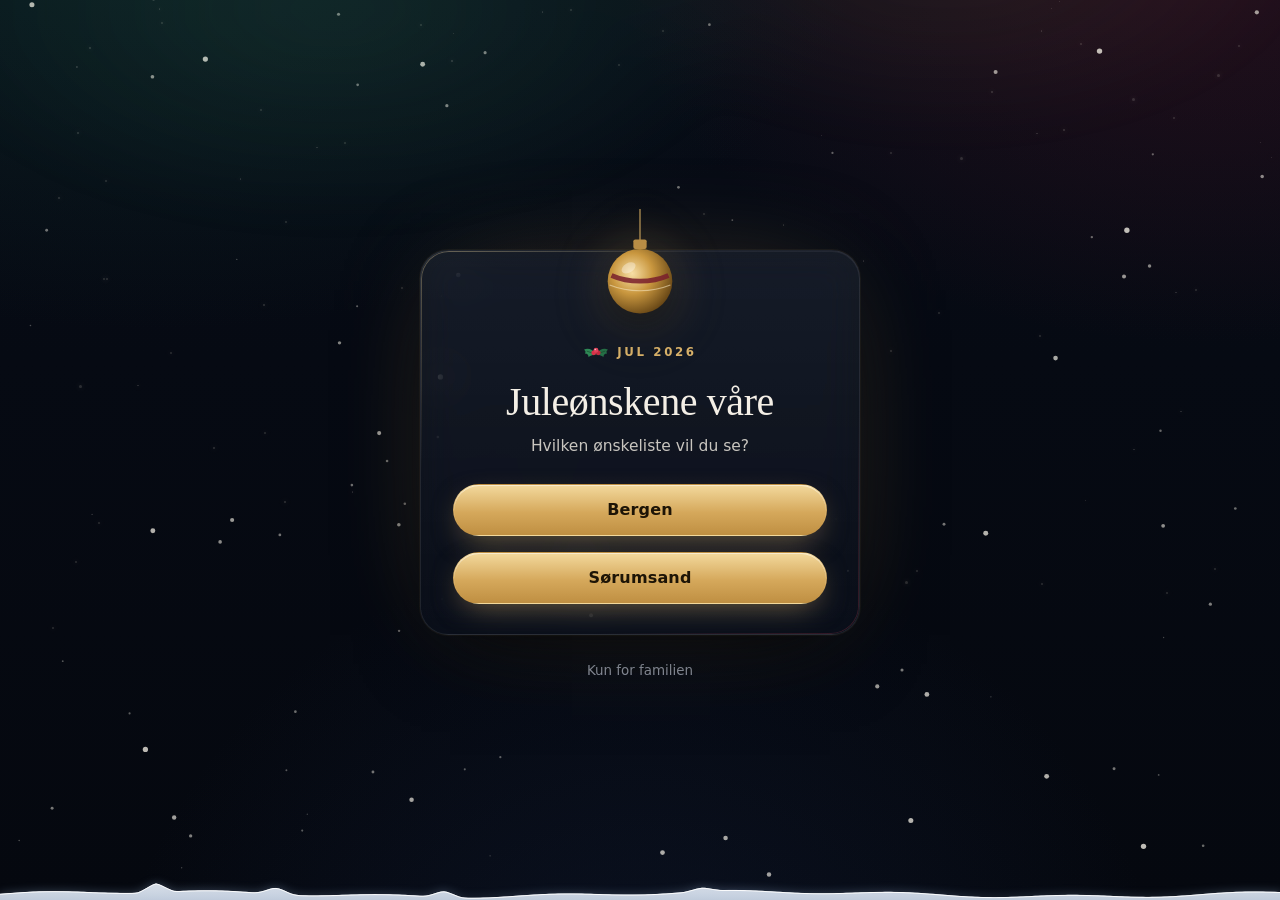
==== commit 3441fb06: "App-ikon for hjemskjermen og pris på de siste 7 ønskene - Julekule-ikon og manifest per liste (Jul B" ====
--- a/index.html
+++ b/index.html
@@ -10,7 +10,14 @@
   <meta name="description" content="Familiens juleønskelister 2026">
   <title>Juleønsker 2026</title>
   <link rel="icon" href="assets/favicon.svg" type="image/svg+xml">
-  <link rel="stylesheet" href="assets/css/styles.css?v=32">
+  <!-- App-ikon når siden legges til på hjemskjermen -->
+  <link rel="manifest" href="manifest.webmanifest">
+  <link rel="apple-touch-icon" href="assets/ikoner/apple-touch-icon.png">
+  <meta name="mobile-web-app-capable" content="yes">
+  <meta name="apple-mobile-web-app-capable" content="yes">
+  <meta name="apple-mobile-web-app-title" content="Juleønsker">
+  <meta name="apple-mobile-web-app-status-bar-style" content="black">
+  <link rel="stylesheet" href="assets/css/styles.css?v=33">
 </head>
 <body class="is-locked">
   <canvas id="snow" class="snow" aria-hidden="true"></canvas>
@@ -59,7 +66,7 @@
       });
     }
   </script>
-  <script src="assets/js/snow.js?v=32"></script>
-  <script src="assets/js/effects.js?v=32"></script>
+  <script src="assets/js/snow.js?v=33"></script>
+  <script src="assets/js/effects.js?v=33"></script>
 </body>
 </html>
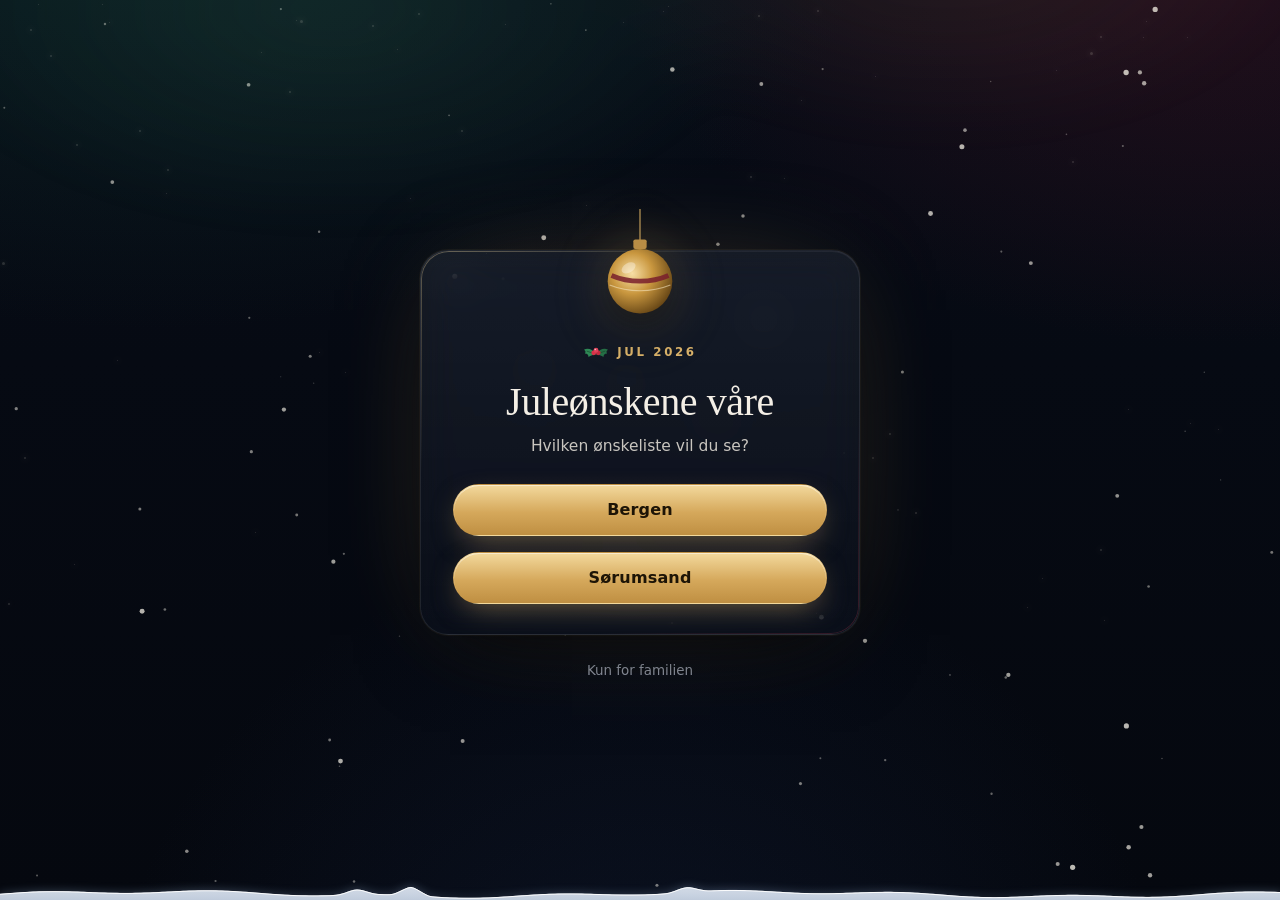
==== commit 674061e9: "Ny topplinje på desktop: «Juleønsker i <liste>» med nedtellingsring Listenavnet er overskriften, i g" ====
--- a/index.html
+++ b/index.html
@@ -17,7 +17,7 @@
   <meta name="apple-mobile-web-app-capable" content="yes">
   <meta name="apple-mobile-web-app-title" content="Juleønsker">
   <meta name="apple-mobile-web-app-status-bar-style" content="black">
-  <link rel="stylesheet" href="assets/css/styles.css?v=33">
+  <link rel="stylesheet" href="assets/css/styles.css?v=34">
 </head>
 <body class="is-locked">
   <canvas id="snow" class="snow" aria-hidden="true"></canvas>
@@ -66,7 +66,7 @@
       });
     }
   </script>
-  <script src="assets/js/snow.js?v=33"></script>
-  <script src="assets/js/effects.js?v=33"></script>
+  <script src="assets/js/snow.js?v=34"></script>
+  <script src="assets/js/effects.js?v=34"></script>
 </body>
 </html>
--- a/assets/css/styles.css
+++ b/assets/css/styles.css
@@ -385,39 +385,88 @@
 }
 .hero__lead { margin: 0 auto; max-width: 52ch; color: var(--text-2); font-size: clamp(0.98rem, 2.2vw, 1.08rem); }
 
-/* Listenavnet ved logoen vises bare på desktop (på mobil står det over tittelen) */
-.brand__list { display: none; }
-
-/* ---------------- Kompakt topp på desktop ----------------
-   Ønskene skal synes uten å scrolle: tittel og nedtelling krymper til én linje,
-   ingressen og linjen over tittelen skjules. Fra 1240 px står de midt i topplinjen. */
+/* Deler av topplinjen som bare vises på desktop (på mobil står listenavnet over tittelen) */
+.brand__in, .brand__list, .brand__sub, .topcount { display: none; }
+
+/* ---------------- Topplinje på desktop ----------------
+   Listenavnet er overskriften («Juleønsker i Sørumsand»), med personene i
+   egen farge under. Nedtellingen er et stort tall i en ring som fylles mot
+   julaften. Den store tittelflaten (.hero) brukes bare på mobil. */
 @media (min-width: 720px) {
+  .hero { display: none; }
+  .topbar { padding: 12px var(--gutter) 2px; min-height: 78px; }
+  .brand { gap: 14px; }
+  .brand__star { width: 34px; height: 34px; flex: none; }
+  .brand:hover .brand__star svg { animation: starSpin 0.9s var(--ease-out), starPulse 4s ease-in-out infinite 0.9s; }
+  .brand__body { display: flex; flex-direction: column; gap: 4px; min-width: 0; }
+  .brand__title {
+    font-family: var(--font-display); font-size: clamp(1.45rem, 2.3vw, 1.95rem); line-height: 1.05;
+    white-space: nowrap; color: var(--text);
+  }
+  .brand__text { font-size: inherit; letter-spacing: -0.005em; }
+  .brand__text em { display: none; }
+  .brand__in { display: inline; color: var(--text-2); font-style: italic; }
+  /* Listenavnet i glitrende gull */
   .brand__list {
-    display: inline-block; margin-left: 4px; padding-left: 12px; border-left: 1px solid var(--border-strong);
-    font-size: 0.74rem; font-weight: 600; letter-spacing: 0.22em; text-transform: uppercase; color: var(--gold);
-  }
-  .hero {
-    display: flex; align-items: center; justify-content: center; flex-wrap: wrap; gap: 10px 22px;
-    padding: 8px var(--gutter) 14px;
-  }
-  .hero .eyebrow, .hero__lead { display: none; }
-  .hero__title { margin: 0; font-size: clamp(1.5rem, 2.3vw, 2.05rem); white-space: nowrap; }
-  .countdown { margin: 0; padding: 6px 16px 6px 12px; gap: 10px; border-radius: 16px; }
-  .countdown .icon { width: 18px; height: 18px; }
-  .countdown__num { font-size: 1.75rem; }
-  .countdown__text { font-size: 0.64rem; letter-spacing: 0.14em; }
-  .countdown__big { font-size: 1.35rem; }
-}
-@media (min-width: 1240px) {
-  /* Legg tittel og nedtelling inn i topplinjen, mellom logoen og knappene.
-     Selve flaten slipper klikk gjennom til knappene under. */
-  .hero {
-    flex-wrap: nowrap; height: 62px; margin-top: -62px; padding-top: 0; padding-bottom: 0;
-    pointer-events: none; position: relative; z-index: 1;
-  }
-  .hero > * { pointer-events: auto; }
-  .topbar { height: 62px; padding-top: 0; } /* samme høyde og start som tittelflaten, så alt står på én midtlinje */
-}
+    display: inline; font-style: normal;
+    background: linear-gradient(100deg, #c99545 0%, #f0cd84 25%, #fff6da 40%, #f0cd84 55%, #e25a6f 75%, #c99545 100%);
+    background-size: 250% 100%;
+    -webkit-background-clip: text; background-clip: text; color: transparent;
+    filter: drop-shadow(0 2px 10px rgba(242, 216, 155, 0.25));
+    animation: shimmer 7s linear infinite;
+  }
+  /* Personene, hver i sin farge */
+  .brand__sub {
+    display: flex; flex-wrap: wrap; align-items: center; gap: 2px 12px;
+    font-size: 0.8rem; font-weight: 600; letter-spacing: 0.02em; color: var(--muted);
+  }
+  .brand__sub b { font-weight: 600; color: var(--accent); display: inline-flex; align-items: center; gap: 5px; }
+  .brand__sub b::before {
+    content: ""; width: 6px; height: 6px; border-radius: 50%; background: var(--accent);
+    box-shadow: 0 0 8px var(--accent); animation: dotBlink 3s ease-in-out infinite; animation-delay: var(--d);
+  }
+
+  /* Nedtelling: tall i en ring som fylles fra 1. november til julaften */
+  .topcount { display: flex; align-items: center; gap: 10px; margin-right: 6px; }
+  .topcount__dial { position: relative; width: 58px; height: 58px; flex: none; display: grid; place-items: center; }
+  .topcount__ring { position: absolute; inset: 0; width: 100%; height: 100%; transform: rotate(-90deg); overflow: visible; }
+  .topcount__track { fill: none; stroke: rgba(255, 255, 255, 0.08); stroke-width: 4; }
+  .topcount__arc {
+    fill: none; stroke: url(#countGrad); stroke-width: 4; stroke-linecap: round;
+    stroke-dasharray: var(--p) 100; animation: ringIn 1.8s var(--ease-out) both 0.3s;
+    filter: drop-shadow(0 0 4px rgba(242, 216, 155, 0.55));
+  }
+  .topcount__num {
+    position: relative; font-family: var(--font-display); font-weight: 600; font-size: 1.6rem; line-height: 1;
+    font-variant-numeric: tabular-nums;
+    background: linear-gradient(180deg, #fff6da, #f0cd84 55%, #c99545);
+    -webkit-background-clip: text; background-clip: text; color: transparent;
+    animation: numGlow 3.2s ease-in-out infinite;
+  }
+  .topcount__orbit { position: absolute; inset: -5px; animation: orbit 14s linear infinite; pointer-events: none; }
+  .topcount__orbit .icon { position: absolute; left: 50%; top: 0; width: 13px; height: 13px; margin-left: -6.5px; color: var(--frost); animation: spinSlow 4s linear infinite reverse; }
+  .topcount__text {
+    line-height: 1.3; font-size: 0.66rem; font-weight: 800; letter-spacing: 0.16em; text-transform: uppercase; color: var(--gold-2);
+  }
+  .topcount__text em { font-style: normal; color: #ff8fa0; }
+  .topcount--eve .topcount__num { font-size: 1.15rem; }
+
+  /* Rediger: rund gullknapp med blyant som vipper ved hover */
+  .admin-btn { width: 44px; height: 44px; padding: 0; border-radius: 50%; justify-content: center; }
+  .admin-btn span:last-child { display: none; }
+  .admin-btn .icon { width: 18px; height: 18px; }
+  .admin-btn:hover .icon { animation: wiggle 0.6s ease-in-out; }
+}
+@keyframes shimmer { from { background-position: 100% 0; } to { background-position: -150% 0; } }
+@keyframes starSpin { from { transform: rotate(0) scale(1); } to { transform: rotate(360deg) scale(1.1); } }
+@keyframes dotBlink { 0%, 100% { opacity: 0.55; transform: scale(0.85); } 50% { opacity: 1; transform: scale(1.15); } }
+@keyframes ringIn { from { stroke-dasharray: 0 100; } }
+@keyframes numGlow {
+  0%, 100% { filter: drop-shadow(0 0 4px rgba(242, 216, 155, 0.3)); }
+  50% { filter: drop-shadow(0 0 12px rgba(242, 216, 155, 0.75)); }
+}
+@keyframes orbit { to { transform: rotate(360deg); } }
+@keyframes wiggle { 0%, 100% { transform: rotate(0); } 25% { transform: rotate(-14deg); } 60% { transform: rotate(10deg); } }
 
 /* ---------------- Faner ---------------- */
 .tabs {
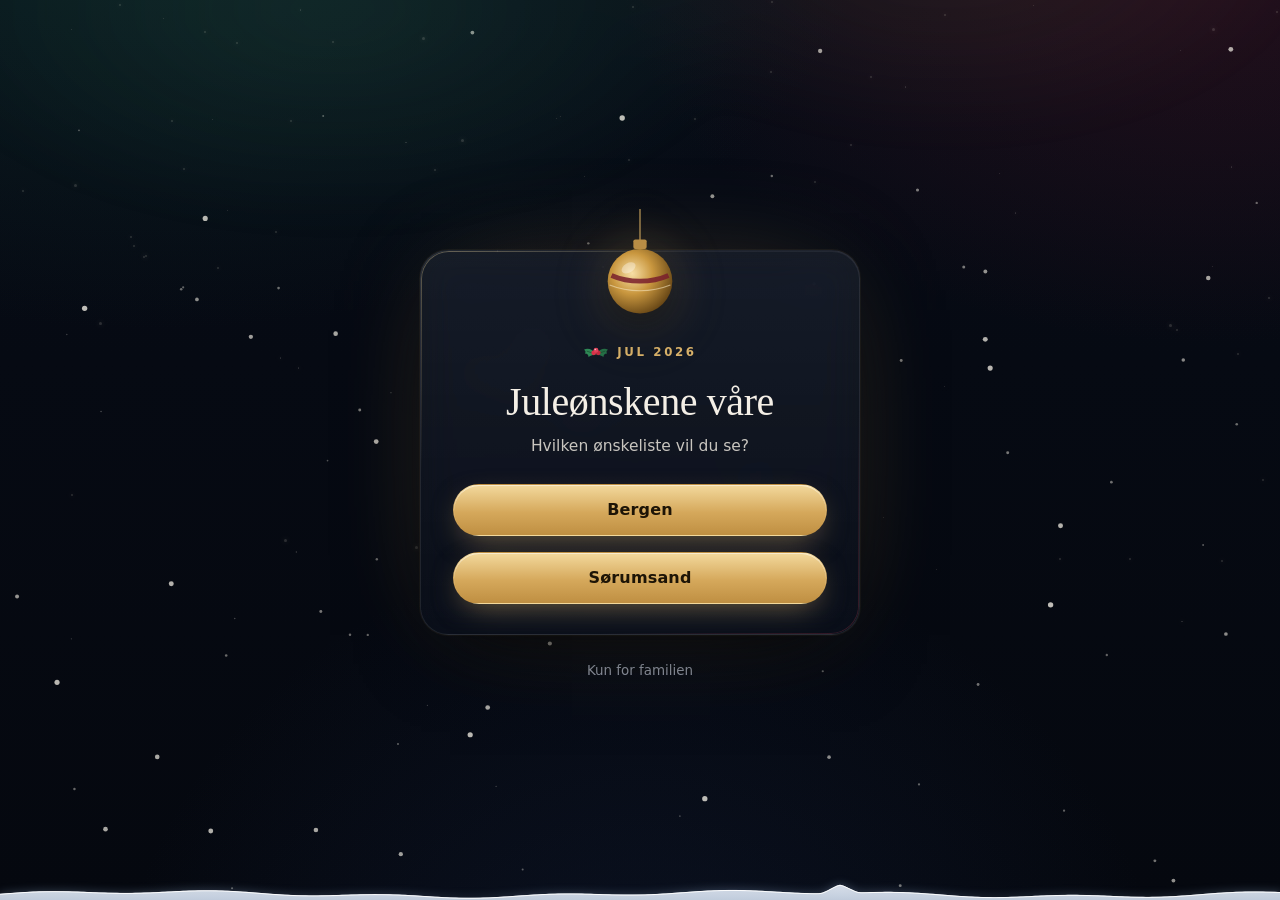
==== commit 142b1eef: "Moderne CSS: overganger, scroll-animasjon, gullkant og prisboble - View Transitions når man bytter p" ====
--- a/index.html
+++ b/index.html
@@ -17,7 +17,7 @@
   <meta name="apple-mobile-web-app-capable" content="yes">
   <meta name="apple-mobile-web-app-title" content="Juleønsker">
   <meta name="apple-mobile-web-app-status-bar-style" content="black">
-  <link rel="stylesheet" href="assets/css/styles.css?v=34">
+  <link rel="stylesheet" href="assets/css/styles.css?v=35">
 </head>
 <body class="is-locked">
   <canvas id="snow" class="snow" aria-hidden="true"></canvas>
@@ -66,7 +66,7 @@
       });
     }
   </script>
-  <script src="assets/js/snow.js?v=34"></script>
-  <script src="assets/js/effects.js?v=34"></script>
+  <script src="assets/js/snow.js?v=35"></script>
+  <script src="assets/js/effects.js?v=35"></script>
 </body>
 </html>
--- a/assets/css/styles.css
+++ b/assets/css/styles.css
@@ -627,7 +627,7 @@
   transition: transform 0.4s var(--ease-out), border-color 0.3s, box-shadow 0.4s;
 }
 .grid--static .card { animation: fadeIn 0.3s ease both; }
-@keyframes cardIn { from { opacity: 0; transform: translateY(12px) scale(0.99); } to { opacity: 1; transform: none; } }
+@keyframes cardIn { from { opacity: 0; translate: 0 12px; scale: 0.99; } to { opacity: 1; translate: none; scale: none; } }
 @keyframes fadeIn { from { opacity: 0; } to { opacity: 1; } }
 @keyframes fadeUp { from { opacity: 0; transform: translateY(10px); } to { opacity: 1; transform: none; } }
 .card::after {
@@ -689,8 +689,8 @@
 }
 .card__price span { font-size: 0.78rem; color: var(--muted); letter-spacing: 0.04em; }
 .card__price strong { font-size: 1.12rem; font-weight: 700; color: var(--gold-2); font-variant-numeric: tabular-nums; white-space: nowrap; }
-.card__price + .card__price { border-top: 0; padding-top: 2px; }
-.card__price + .card__price strong { font-size: 0.92rem; font-weight: 600; color: var(--text-2); }
+.card__price ~ .card__price { border-top: 0; padding-top: 2px; }
+.card__price ~ .card__price strong { font-size: 0.92rem; font-weight: 600; color: var(--text-2); }
 .card__price--live span { display: flex; flex-direction: column; gap: 1px; color: var(--text-2); }
 .card__price--live small { font-size: 0.7rem; color: var(--muted); letter-spacing: 0.02em; }
 .card__price--live strong { color: var(--green-2); }
@@ -969,6 +969,80 @@
 @keyframes abseil { 0% { transform: translateY(-120%); } 22%, 75% { transform: translateY(32vh); } 30% { transform: translateY(30vh); } 100% { transform: translateY(-120%); } }
 @keyframes sway { 0%, 100% { transform: rotate(-4deg); } 50% { transform: rotate(4deg); } }
 @keyframes wave { from { transform: rotate(-12deg); } to { transform: rotate(18deg); } }
+
+/* ---------------- Moderne CSS (virker der nettleseren støtter det, ellers som før) ---------------- */
+
+/* Penere linjeskift: like lange linjer i titler, ingen enslige ord til slutt i tekst */
+.card__title, .ph__title, .brand__title, .empty h3, .hero__title { text-wrap: balance; }
+.card__desc, .empty p, .ed-dialog p { text-wrap: pretty; }
+
+/* Kortene glir opp og fades inn når de kommer inn i bildet (scroll-drevet animasjon) */
+@supports (animation-timeline: view()) {
+  @media (prefers-reduced-motion: no-preference) {
+    .card, .grid--static .card {
+      animation: cardReveal linear both;
+      animation-timeline: view();
+      animation-range: entry 0% entry 65%;
+      animation-delay: 0s;
+    }
+  }
+}
+@keyframes cardReveal { from { opacity: 0; translate: 0 56px; scale: 0.94; } to { opacity: 1; translate: none; scale: none; } }
+
+/* Bytte av person: kortene og overskriften glir ut og inn (View Transitions) */
+#grid { view-transition-name: wish-grid; }
+#person-head { view-transition-name: person-head; }
+::view-transition-old(root), ::view-transition-new(root) { animation: none; }
+::view-transition-group(wish-grid), ::view-transition-group(person-head) { animation-duration: 0.45s; animation-timing-function: var(--ease-smooth); }
+::view-transition-old(wish-grid), ::view-transition-old(person-head) { animation: vtOut 0.24s ease-in both; }
+::view-transition-new(wish-grid), ::view-transition-new(person-head) { animation: vtIn 0.45s var(--ease-out) both 0.08s; }
+@keyframes vtOut { to { opacity: 0; transform: translateX(calc(var(--vt-dir, 1) * -48px)) scale(0.98); } }
+@keyframes vtIn { from { opacity: 0; transform: translateX(calc(var(--vt-dir, 1) * 48px)) scale(0.98); } }
+
+/* Roterende gullkant (animert vinkel med @property) på nye ønsker og rundt nedtellingen */
+@property --spin { syntax: "<angle>"; inherits: false; initial-value: 0deg; }
+@keyframes spinAngle { to { --spin: 360deg; } }
+.card__ring {
+  position: absolute; inset: 0; z-index: 2; pointer-events: none; border-radius: inherit; padding: 1.5px;
+  background: conic-gradient(from var(--spin), rgba(242, 216, 155, 0.12) 0deg, rgba(242, 216, 155, 0.12) 200deg,
+    #c99545 250deg, #fff6da 290deg, #e25a6f 320deg, rgba(242, 216, 155, 0.12) 360deg);
+  -webkit-mask: linear-gradient(#000 0 0) content-box, linear-gradient(#000 0 0);
+  -webkit-mask-composite: xor; mask-composite: exclude;
+  animation: spinAngle 4.5s linear infinite;
+}
+.card:has(.card__ring) { border-color: transparent; }
+@media (min-width: 720px) {
+  .topcount__dial::before {
+    content: ""; position: absolute; inset: -3px; border-radius: 50%; z-index: -1;
+    background: conic-gradient(from var(--spin), transparent 0deg, transparent 250deg, rgba(242, 216, 155, 0.75) 330deg, transparent 360deg);
+    filter: blur(5px); opacity: 0.8;
+    animation: spinAngle 5s linear infinite;
+  }
+  .topcount__dial { isolation: isolate; }
+}
+
+/* Pris-detaljer i en boble ved prisen (popover + anchor positioning) */
+button.card__price {
+  width: 100%; font: inherit; color: inherit; text-align: left; cursor: pointer;
+  padding-left: 0; padding-right: 0; padding-bottom: 0; /* padding-top kommer fra .card__price */
+  background: none; border: 0; border-top: 1px solid var(--border); border-radius: 0;
+}
+button.card__price:hover strong, button.card__price:focus-visible strong { text-decoration: underline dotted; text-underline-offset: 4px; }
+button.card__price:focus-visible { outline: 2px solid var(--gold-2); outline-offset: 2px; }
+.price-pop {
+  max-width: min(280px, calc(100vw - 32px)); padding: 12px 14px; margin: auto;
+  display: none; flex-direction: column; gap: 3px;
+  border: 1px solid rgba(242, 216, 155, 0.35); border-radius: 14px;
+  background: rgba(15, 23, 39, 0.97); color: var(--text-2); font-size: 0.82rem; line-height: 1.4;
+  box-shadow: 0 18px 40px -12px rgba(0, 0, 0, 0.85);
+  transition: opacity 0.18s ease, translate 0.22s var(--ease-out), display 0.22s allow-discrete, overlay 0.22s allow-discrete;
+}
+.price-pop:popover-open { display: flex; opacity: 1; translate: 0 0; }
+.price-pop strong { color: var(--gold-2); font-size: 0.95rem; }
+@starting-style { .price-pop:popover-open { opacity: 0; translate: 0 6px; } }
+@supports (position-area: top) {
+  .price-pop { inset: auto; margin: 0 0 8px; position-area: top span-left; position-try-fallbacks: flip-block; }
+}
 
 /* Snøfonn nederst på siden */
 .footer { position: relative; }
@@ -1130,7 +1204,7 @@
   .card__desc { font-size: 0.9rem; line-height: 1.45; -webkit-line-clamp: 3; }
   .card__bottom { padding-top: 4px; gap: 10px; }
   .card__price { padding-top: 8px; align-items: center; }
-  .card__price--live small { display: none; } /* kilde og dato står i verktøytipset */
+  .card__price--live small { display: none; } /* kilde og dato vises i boblen når du trykker på prisen */
   .topbar .music-btn { position: static; height: 42px; min-width: 42px; padding: 0 11px; box-shadow: none; }
 }
 @media (max-width: 400px) {
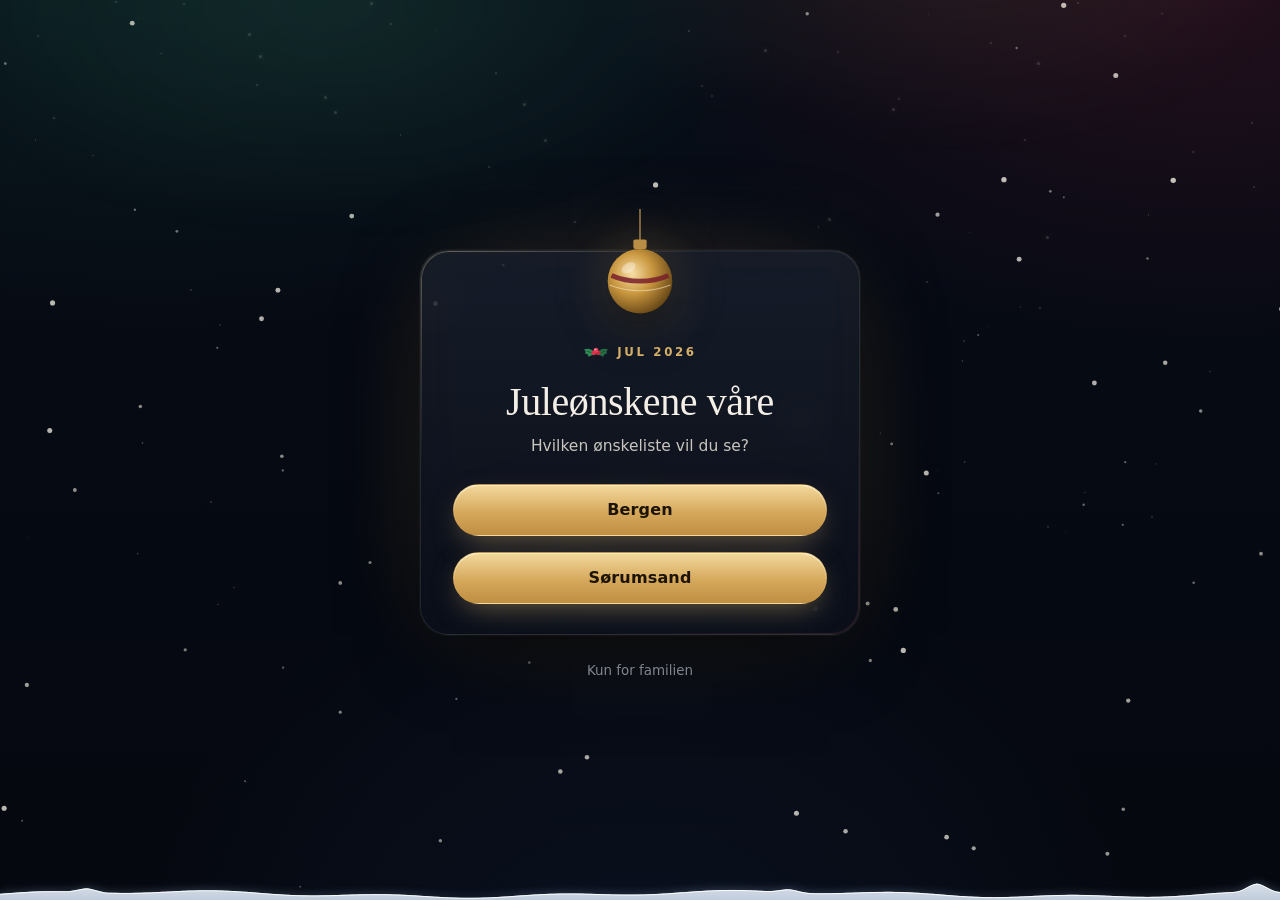
==== commit 5c3e16af: "Ytelse: animasjoner som ikke tegner siden på nytt i hvert bilde - Julelysene blinker bare med opacit" ====
--- a/index.html
+++ b/index.html
@@ -17,7 +17,7 @@
   <meta name="apple-mobile-web-app-capable" content="yes">
   <meta name="apple-mobile-web-app-title" content="Juleønsker">
   <meta name="apple-mobile-web-app-status-bar-style" content="black">
-  <link rel="stylesheet" href="assets/css/styles.css?v=35">
+  <link rel="stylesheet" href="assets/css/styles.css?v=36">
 </head>
 <body class="is-locked">
   <canvas id="snow" class="snow" aria-hidden="true"></canvas>
@@ -66,7 +66,7 @@
       });
     }
   </script>
-  <script src="assets/js/snow.js?v=35"></script>
-  <script src="assets/js/effects.js?v=35"></script>
+  <script src="assets/js/snow.js?v=36"></script>
+  <script src="assets/js/effects.js?v=36"></script>
 </body>
 </html>
--- a/assets/css/styles.css
+++ b/assets/css/styles.css
@@ -221,9 +221,10 @@
 .lights i:nth-child(4n + 2) { --c: #e25a6f; }
 .lights i:nth-child(4n + 3) { --c: #5fd19f; }
 .lights i:nth-child(4n + 4) { --c: #a9d0ff; }
+/* Bare opacity: det tar grafikkortet seg av, uten å tegne lyset på nytt */
 @keyframes twinkle {
-  0%, 100% { opacity: 1; filter: brightness(1); }
-  45% { opacity: 0.45; filter: brightness(0.7); box-shadow: 0 0 2px 0 var(--c); }
+  0%, 100% { opacity: 1; }
+  45% { opacity: 0.35; }
   60% { opacity: 0.95; }
 }
 
@@ -328,11 +329,16 @@
   padding: 6px var(--gutter) 0;
 }
 .brand { display: inline-flex; align-items: center; gap: 10px; text-decoration: none; }
-.brand__star { width: 26px; height: 26px; color: var(--gold); }
-.brand__star svg { width: 100%; height: 100%; fill: currentColor; filter: drop-shadow(0 0 8px rgba(242, 216, 155, 0.6)); animation: starPulse 4s ease-in-out infinite; }
+.brand__star { position: relative; width: 26px; height: 26px; color: var(--gold); isolation: isolate; }
+.brand__star svg { width: 100%; height: 100%; fill: currentColor; filter: drop-shadow(0 0 6px rgba(242, 216, 155, 0.55)); animation: starPulse 4s ease-in-out infinite; }
+.brand__star::after {
+  content: ""; position: absolute; inset: -40%; z-index: -1; border-radius: 50%; pointer-events: none;
+  background: radial-gradient(circle, rgba(242, 216, 155, 0.5), transparent 65%);
+  opacity: 0.35; animation: glowPulse 4s ease-in-out infinite;
+}
 @keyframes starPulse {
-  0%, 100% { transform: scale(1) rotate(0); filter: drop-shadow(0 0 6px rgba(242, 216, 155, 0.45)); }
-  50% { transform: scale(1.1) rotate(8deg); filter: drop-shadow(0 0 14px rgba(242, 216, 155, 0.9)); }
+  0%, 100% { transform: scale(1) rotate(0); }
+  50% { transform: scale(1.1) rotate(8deg); }
 }
 .brand__text { font-family: var(--font-display); font-size: 1.2rem; letter-spacing: 0.01em; }
 .brand__text em { font-style: normal; color: var(--gold); }
@@ -346,8 +352,16 @@
   border: 1px solid rgba(242, 216, 155, 0.5);
   box-shadow: 0 0 0 1px rgba(242, 216, 155, 0.08) inset, 0 16px 40px -18px rgba(201, 68, 90, 0.8), 0 0 34px -12px rgba(242, 216, 155, 0.55);
   color: var(--text); white-space: nowrap;
-  animation: countdownGlow 4s ease-in-out infinite;
-}
+}
+/* Pulserende glød rundt nedtellingsmerket (mobil): eget lag utenfor merket, som bare endrer opacity */
+.countdown-glow { position: relative; display: inline-flex; margin-top: clamp(16px, 3vw, 24px); border-radius: 22px; }
+.countdown-glow > .countdown { margin-top: 0; }
+.countdown-glow::before {
+  content: ""; position: absolute; inset: 0; border-radius: inherit; pointer-events: none;
+  box-shadow: 0 16px 44px -16px rgba(201, 68, 90, 0.95), 0 0 44px -10px rgba(242, 216, 155, 0.75);
+  opacity: 0; animation: glowPulse 4s ease-in-out infinite;
+}
+@keyframes glowPulse { 50% { opacity: 1; } }
 /* Glans som sveiper over merket */
 .countdown::after {
   content: ""; position: absolute; inset: 0; z-index: -1; pointer-events: none;
@@ -367,10 +381,6 @@
   font-size: 0.78rem; letter-spacing: 0.16em; text-transform: uppercase; color: var(--gold-2);
 }
 .countdown__big { font-family: var(--font-display); font-size: clamp(1.6rem, 4vw, 2.1rem); color: var(--gold-2); }
-@keyframes countdownGlow {
-  0%, 100% { box-shadow: 0 0 0 1px rgba(242, 216, 155, 0.08) inset, 0 16px 40px -18px rgba(201, 68, 90, 0.8), 0 0 30px -12px rgba(242, 216, 155, 0.45); }
-  50% { box-shadow: 0 0 0 1px rgba(242, 216, 155, 0.12) inset, 0 16px 44px -16px rgba(201, 68, 90, 0.95), 0 0 44px -10px rgba(242, 216, 155, 0.75); }
-}
 @keyframes countdownShine { 0%, 60% { transform: translateX(-120%); } 100% { transform: translateX(120%); } }
 @keyframes spinSlow { to { transform: rotate(360deg); } }
 
@@ -441,7 +451,12 @@
     font-variant-numeric: tabular-nums;
     background: linear-gradient(180deg, #fff6da, #f0cd84 55%, #c99545);
     -webkit-background-clip: text; background-clip: text; color: transparent;
-    animation: numGlow 3.2s ease-in-out infinite;
+    filter: drop-shadow(0 0 5px rgba(242, 216, 155, 0.4));
+  }
+  .topcount__dial::after {
+    content: ""; position: absolute; inset: 10px; border-radius: 50%; z-index: -1; pointer-events: none;
+    background: radial-gradient(circle, rgba(242, 216, 155, 0.42), transparent 70%);
+    opacity: 0.3; animation: glowPulse 3.2s ease-in-out infinite;
   }
   .topcount__orbit { position: absolute; inset: -5px; animation: orbit 14s linear infinite; pointer-events: none; }
   .topcount__orbit .icon { position: absolute; left: 50%; top: 0; width: 13px; height: 13px; margin-left: -6.5px; color: var(--frost); animation: spinSlow 4s linear infinite reverse; }
@@ -461,10 +476,6 @@
 @keyframes starSpin { from { transform: rotate(0) scale(1); } to { transform: rotate(360deg) scale(1.1); } }
 @keyframes dotBlink { 0%, 100% { opacity: 0.55; transform: scale(0.85); } 50% { opacity: 1; transform: scale(1.15); } }
 @keyframes ringIn { from { stroke-dasharray: 0 100; } }
-@keyframes numGlow {
-  0%, 100% { filter: drop-shadow(0 0 4px rgba(242, 216, 155, 0.3)); }
-  50% { filter: drop-shadow(0 0 12px rgba(242, 216, 155, 0.75)); }
-}
 @keyframes orbit { to { transform: rotate(360deg); } }
 @keyframes wiggle { 0%, 100% { transform: rotate(0); } 25% { transform: rotate(-14deg); } 60% { transform: rotate(10deg); } }
 
@@ -1000,23 +1011,28 @@
 @keyframes vtIn { from { opacity: 0; transform: translateX(calc(var(--vt-dir, 1) * 48px)) scale(0.98); } }
 
 /* Roterende gullkant (animert vinkel med @property) på nye ønsker og rundt nedtellingen */
-@property --spin { syntax: "<angle>"; inherits: false; initial-value: 0deg; }
-@keyframes spinAngle { to { --spin: 360deg; } }
+/* Fargeovergangen tegnes én gang på et stort kvadrat som roteres med rotate (grafikkortet).
+   Masken lar bare den tynne kanten synes. */
+@keyframes ringSpin { to { rotate: 1turn; } }
 .card__ring {
   position: absolute; inset: 0; z-index: 2; pointer-events: none; border-radius: inherit; padding: 1.5px;
-  background: conic-gradient(from var(--spin), rgba(242, 216, 155, 0.12) 0deg, rgba(242, 216, 155, 0.12) 200deg,
-    #c99545 250deg, #fff6da 290deg, #e25a6f 320deg, rgba(242, 216, 155, 0.12) 360deg);
+  overflow: hidden;
   -webkit-mask: linear-gradient(#000 0 0) content-box, linear-gradient(#000 0 0);
   -webkit-mask-composite: xor; mask-composite: exclude;
-  animation: spinAngle 4.5s linear infinite;
+}
+.card__ring::before {
+  content: ""; position: absolute; left: 50%; top: 50%; width: 220%; aspect-ratio: 1; translate: -50% -50%;
+  background: conic-gradient(rgba(242, 216, 155, 0.12) 0deg, rgba(242, 216, 155, 0.12) 200deg,
+    #c99545 250deg, #fff6da 290deg, #e25a6f 320deg, rgba(242, 216, 155, 0.12) 360deg);
+  animation: ringSpin 4.5s linear infinite;
 }
 .card:has(.card__ring) { border-color: transparent; }
 @media (min-width: 720px) {
   .topcount__dial::before {
     content: ""; position: absolute; inset: -3px; border-radius: 50%; z-index: -1;
-    background: conic-gradient(from var(--spin), transparent 0deg, transparent 250deg, rgba(242, 216, 155, 0.75) 330deg, transparent 360deg);
+    background: conic-gradient(transparent 0deg, transparent 250deg, rgba(242, 216, 155, 0.75) 330deg, transparent 360deg);
     filter: blur(5px); opacity: 0.8;
-    animation: spinAngle 5s linear infinite;
+    animation: ringSpin 5s linear infinite;
   }
   .topcount__dial { isolation: isolate; }
 }
@@ -1190,6 +1206,7 @@
   .hero__lead { display: none; }
   .hero__title { font-size: clamp(1.4rem, 6.6vw, 1.85rem); margin: 4px 0 10px; white-space: nowrap; }
   .countdown { margin: 0; padding: 6px 16px 6px 12px; gap: 10px; border-radius: 16px; }
+  .countdown-glow { margin-top: 0; border-radius: 16px; }
   .countdown .icon { width: 18px; height: 18px; }
   .countdown__num { font-size: 1.75rem; }
   .countdown__text { font-size: 0.64rem; letter-spacing: 0.14em; }
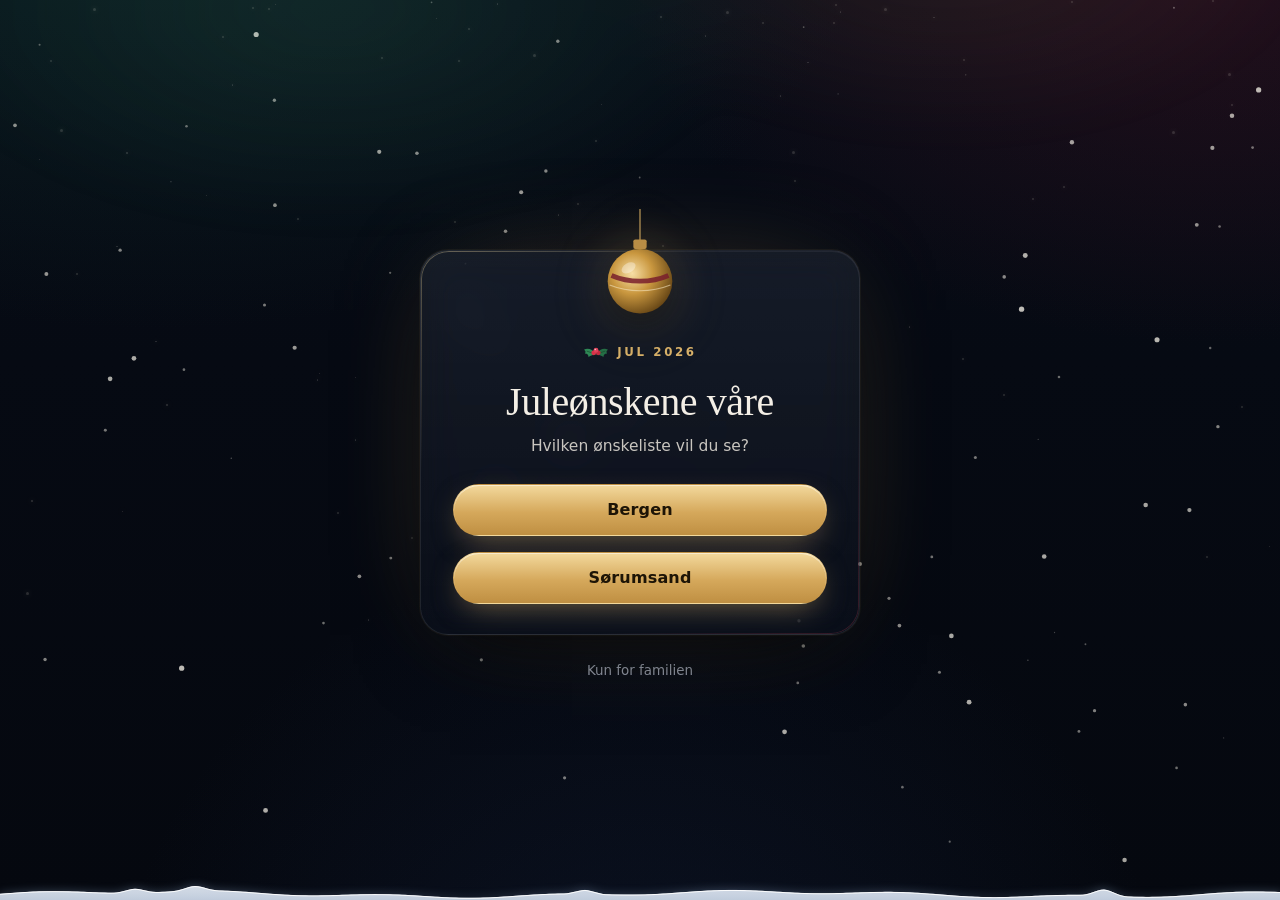
==== commit aa72f9e2: "Fast fanelinje på desktop uten mørkt bånd Fanene og «Del lenke» svever som frostet glass med glød i " ====
--- a/index.html
+++ b/index.html
@@ -17,7 +17,7 @@
   <meta name="apple-mobile-web-app-capable" content="yes">
   <meta name="apple-mobile-web-app-title" content="Juleønsker">
   <meta name="apple-mobile-web-app-status-bar-style" content="black">
-  <link rel="stylesheet" href="assets/css/styles.css?v=36">
+  <link rel="stylesheet" href="assets/css/styles.css?v=37">
 </head>
 <body class="is-locked">
   <canvas id="snow" class="snow" aria-hidden="true"></canvas>
@@ -66,7 +66,7 @@
       });
     }
   </script>
-  <script src="assets/js/snow.js?v=36"></script>
-  <script src="assets/js/effects.js?v=36"></script>
+  <script src="assets/js/snow.js?v=37"></script>
+  <script src="assets/js/effects.js?v=37"></script>
 </body>
 </html>
--- a/assets/css/styles.css
+++ b/assets/css/styles.css
@@ -493,10 +493,23 @@
   .tabs__inner { grid-column: 2; }
   .tabs__share { grid-column: 3; justify-self: start; }
 }
-.is-scrolled .tabs {
-  background: linear-gradient(180deg, rgba(6, 10, 19, 0.92), rgba(6, 10, 19, 0.75));
-  -webkit-backdrop-filter: blur(16px); backdrop-filter: blur(16px);
-  box-shadow: 0 1px 0 var(--border);
+/* Desktop: ikke noe mørkt bånd når fanene ligger fast. Bare pillene svever (frostet glass,
+   med glød i farge til personen som er valgt), og en myk fade bak gjør at kortene forsvinner
+   mykt inn under dem. */
+@media (min-width: 720px) {
+  .tabs::before {
+    content: ""; position: absolute; left: 0; right: 0; top: 0; bottom: -28px; z-index: -1; pointer-events: none;
+    background: linear-gradient(180deg, rgba(6, 10, 19, 0.88) 0%, rgba(6, 10, 19, 0.6) 50%, rgba(6, 10, 19, 0) 100%);
+    opacity: 0; transition: opacity 0.35s ease;
+  }
+  .is-scrolled .tabs::before { opacity: 1; }
+  .tabs__inner, .tabs__share { transition: background-color 0.35s, box-shadow 0.35s, border-color 0.35s; }
+  .is-scrolled .tabs__inner, .is-scrolled .tabs__share {
+    background-color: rgba(14, 20, 34, 0.72);
+    -webkit-backdrop-filter: blur(14px) saturate(140%); backdrop-filter: blur(14px) saturate(140%);
+    border-color: color-mix(in srgb, var(--person) 35%, rgba(255, 255, 255, 0.12));
+    box-shadow: 0 14px 34px -14px rgba(0, 0, 0, 0.9), 0 0 32px -12px color-mix(in srgb, var(--person) 70%, transparent);
+  }
 }
 .tabs__inner {
   position: relative; margin: 0; width: fit-content; max-width: 100%;
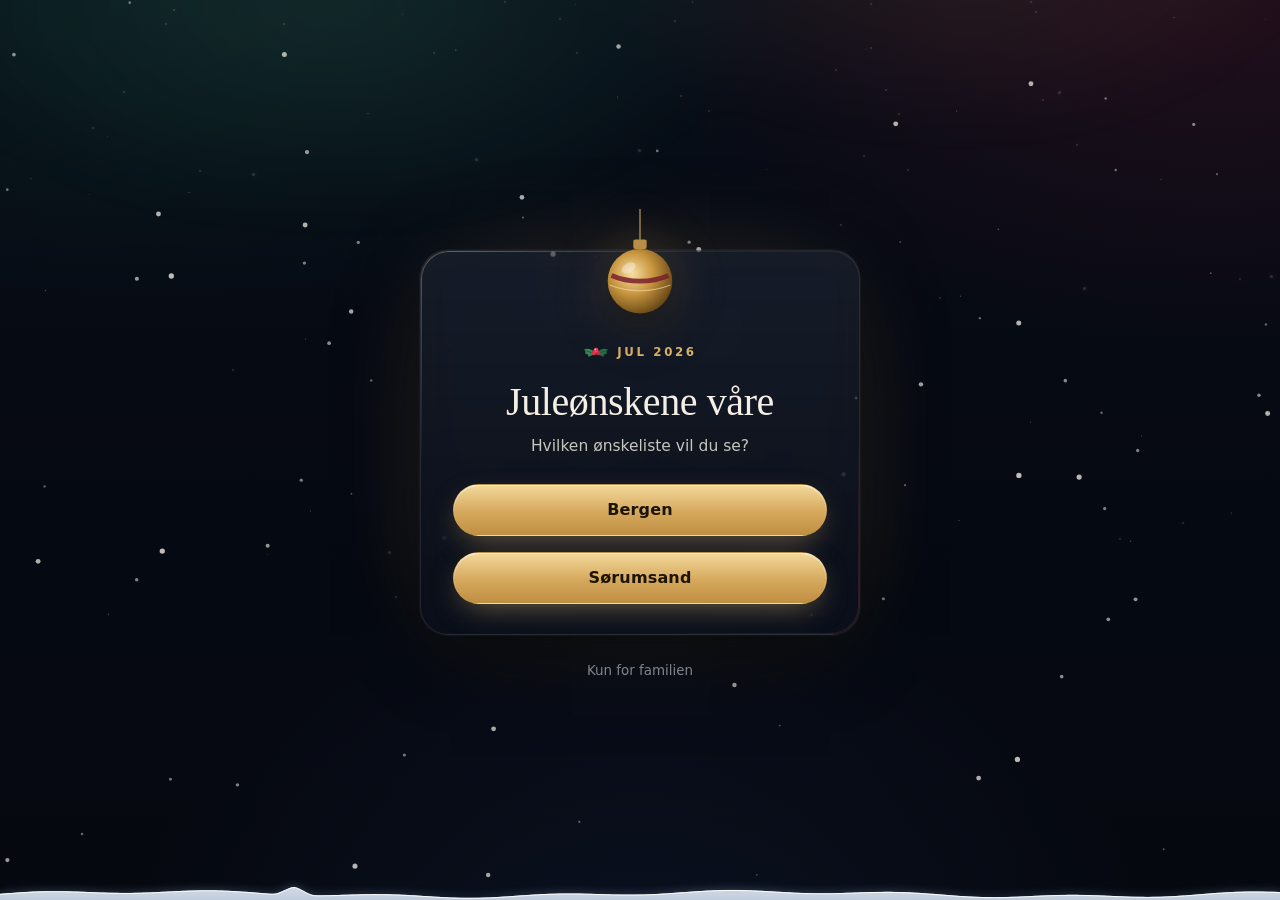
==== commit c9db04c7: "Flere og tydeligere stjerneskudd Stjerneskudd hvert 3.–7,5. sekund, av og til to etter hverandre. Om" ====
--- a/index.html
+++ b/index.html
@@ -17,7 +17,7 @@
   <meta name="apple-mobile-web-app-capable" content="yes">
   <meta name="apple-mobile-web-app-title" content="Juleønsker">
   <meta name="apple-mobile-web-app-status-bar-style" content="black">
-  <link rel="stylesheet" href="assets/css/styles.css?v=37">
+  <link rel="stylesheet" href="assets/css/styles.css?v=38">
 </head>
 <body class="is-locked">
   <canvas id="snow" class="snow" aria-hidden="true"></canvas>
@@ -66,7 +66,7 @@
       });
     }
   </script>
-  <script src="assets/js/snow.js?v=37"></script>
-  <script src="assets/js/effects.js?v=37"></script>
+  <script src="assets/js/snow.js?v=38"></script>
+  <script src="assets/js/effects.js?v=38"></script>
 </body>
 </html>
--- a/assets/css/styles.css
+++ b/assets/css/styles.css
@@ -884,20 +884,49 @@
 }
 @keyframes starTwinkle { 0%, 100% { opacity: 0.12; transform: scale(0.8); } 50% { opacity: 0.95; transform: scale(1.15); } }
 
+/* Beholderen er rotert; <i> flyr langs vinkelen. Halen vokser fra hodet (scaleX), hodet er et lysende punkt.
+   Bare transform og opacity animeres. */
 .fx-shoot {
-  position: fixed; z-index: 0; pointer-events: none; width: 140px; height: 2px;
+  --len: 160px; --h: 2px; --travel: 380px; --dur: 1.3s; --head: 4px;
+  position: fixed; z-index: 0; pointer-events: none; width: var(--len); height: var(--h);
   transform: rotate(var(--angle)); transform-origin: left center;
 }
-.fx-shoot::before {
-  content: ""; position: absolute; inset: 0; border-radius: 2px;
-  background: linear-gradient(90deg, rgba(255, 255, 255, 0), rgba(255, 246, 214, 0.95));
-  box-shadow: 0 0 10px 2px rgba(255, 240, 200, 0.35);
-  animation: shoot 1.4s ease-out forwards;
+.fx-shoot i {
+  position: absolute; inset: 0;
+  animation: shoot var(--dur) cubic-bezier(0.25, 0.6, 0.4, 1) forwards;
+}
+.fx-shoot i::before {
+  content: ""; position: absolute; inset: 0; border-radius: var(--h); transform-origin: right center;
+  background: linear-gradient(90deg, rgba(255, 255, 255, 0), rgba(255, 236, 190, 0.5) 60%, #fffaf0);
+  box-shadow: 0 0 10px 2px rgba(255, 240, 200, 0.4);
+  animation: shootTail var(--dur) ease-out forwards;
+}
+.fx-shoot i::after {
+  content: ""; position: absolute; right: calc(var(--head) / -2); top: 50%;
+  width: var(--head); height: var(--head); border-radius: 50%; translate: 0 -50%;
+  background: #fff;
+  box-shadow: 0 0 6px 2px #fff, 0 0 14px 4px rgba(255, 228, 160, 0.7);
+}
+.fx-shoot--big {
+  --len: 300px; --h: 3px; --travel: 640px; --dur: 1.5s; --head: 7px;
+}
+.fx-shoot--big i::before {
+  background: linear-gradient(90deg, rgba(255, 255, 255, 0), rgba(242, 216, 155, 0.45) 45%, rgba(255, 246, 220, 0.9) 85%, #fff);
+  box-shadow: 0 0 14px 3px rgba(255, 228, 160, 0.55), 0 0 30px 6px rgba(226, 90, 111, 0.18);
+}
+.fx-shoot--big i::after {
+  box-shadow: 0 0 8px 3px #fff, 0 0 22px 8px rgba(255, 228, 160, 0.85), 0 0 46px 14px rgba(242, 216, 155, 0.35);
 }
 @keyframes shoot {
-  0% { transform: translateX(0) scaleX(0.2); opacity: 0; }
-  15% { opacity: 1; }
-  100% { transform: translateX(320px) scaleX(1); opacity: 0; }
+  0% { transform: translateX(0); opacity: 0; }
+  12% { opacity: 1; }
+  70% { opacity: 1; }
+  100% { transform: translateX(var(--travel)); opacity: 0; }
+}
+@keyframes shootTail {
+  0% { transform: scaleX(0.1); }
+  60% { transform: scaleX(1); }
+  100% { transform: scaleX(0.6); }
 }
 
 .fx-sleigh {
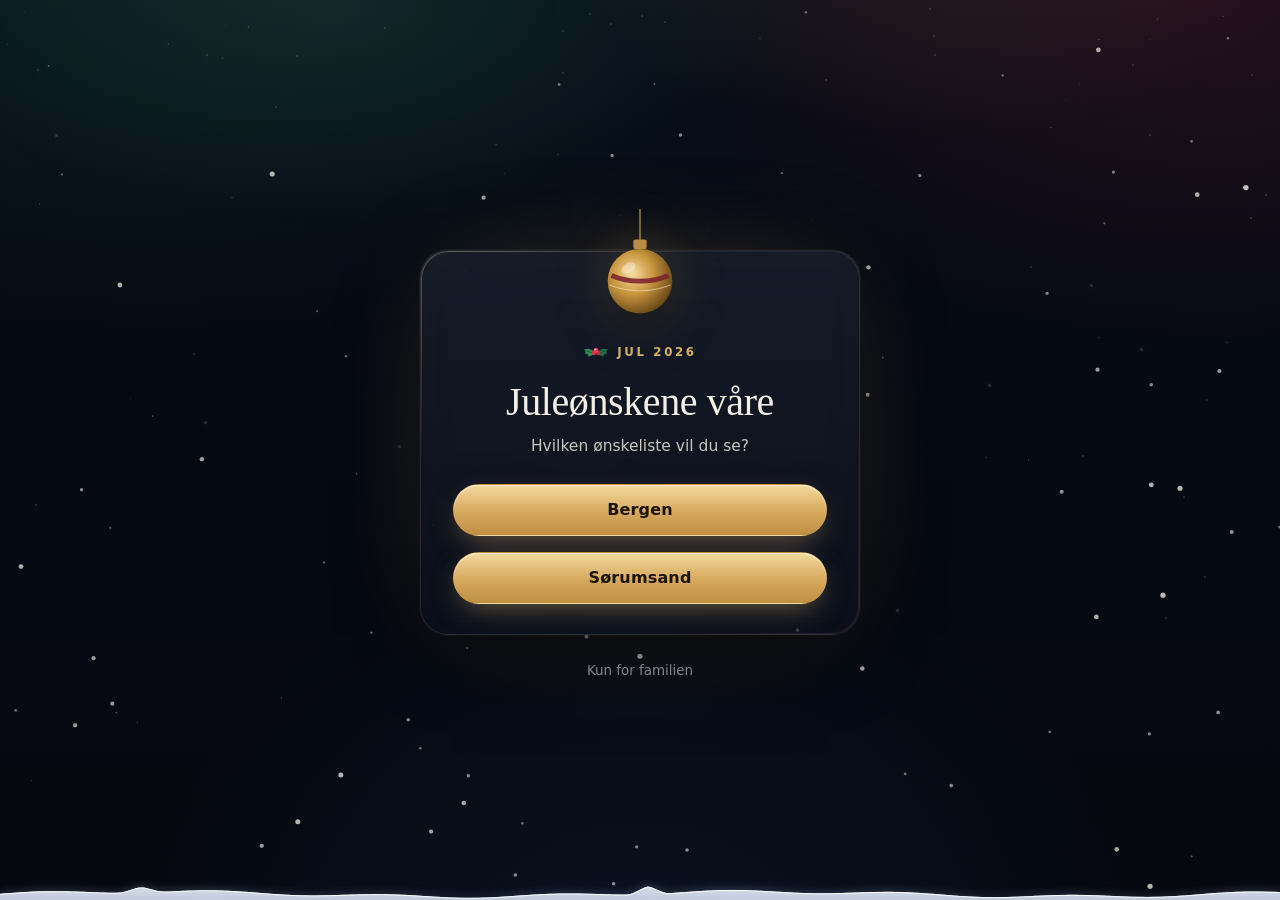
==== commit 4b3e3d23: "Ytelse: mindre blur over snøen og gullglans som stopper - Mobilmenyen nederst: nesten dekkende bakgr" ====
--- a/index.html
+++ b/index.html
@@ -17,7 +17,7 @@
   <meta name="apple-mobile-web-app-capable" content="yes">
   <meta name="apple-mobile-web-app-title" content="Juleønsker">
   <meta name="apple-mobile-web-app-status-bar-style" content="black">
-  <link rel="stylesheet" href="assets/css/styles.css?v=38">
+  <link rel="stylesheet" href="assets/css/styles.css?v=40">
 </head>
 <body class="is-locked">
   <canvas id="snow" class="snow" aria-hidden="true"></canvas>
@@ -66,7 +66,7 @@
       });
     }
   </script>
-  <script src="assets/js/snow.js?v=38"></script>
-  <script src="assets/js/effects.js?v=38"></script>
+  <script src="assets/js/snow.js?v=40"></script>
+  <script src="assets/js/effects.js?v=40"></script>
 </body>
 </html>
--- a/assets/css/styles.css
+++ b/assets/css/styles.css
@@ -99,7 +99,6 @@
   background:
     radial-gradient(40% 50% at 30% 30%, rgba(79, 174, 134, 0.10), transparent 70%),
     radial-gradient(35% 45% at 70% 20%, rgba(217, 178, 106, 0.08), transparent 70%);
-  filter: blur(20px);
   animation: aurora 18s ease-in-out infinite alternate;
 }
 @keyframes aurora {
@@ -130,7 +129,8 @@
   background: linear-gradient(100deg, var(--gold-2) 0%, var(--gold) 45%, #f7e6bd 60%, var(--gold) 80%);
   background-size: 220% 100%;
   -webkit-background-clip: text; background-clip: text; color: transparent;
-  animation: goldShine 9s ease-in-out infinite;
+  /* Glansen tegner teksten på nytt i hvert bilde, så den går to ganger etter innlasting og stopper */
+  animation: goldShine 9s ease-in-out 2;
 }
 @keyframes goldShine { 0%, 100% { background-position: 0% 0; } 50% { background-position: 100% 0; } }
 .muted { color: var(--muted); font-weight: 500 !important; }
@@ -505,8 +505,8 @@
   .is-scrolled .tabs::before { opacity: 1; }
   .tabs__inner, .tabs__share { transition: background-color 0.35s, box-shadow 0.35s, border-color 0.35s; }
   .is-scrolled .tabs__inner, .is-scrolled .tabs__share {
-    background-color: rgba(14, 20, 34, 0.72);
-    -webkit-backdrop-filter: blur(14px) saturate(140%); backdrop-filter: blur(14px) saturate(140%);
+    background-color: rgba(14, 20, 34, 0.82);
+    -webkit-backdrop-filter: blur(8px); backdrop-filter: blur(8px);
     border-color: color-mix(in srgb, var(--person) 35%, rgba(255, 255, 255, 0.12));
     box-shadow: 0 14px 34px -14px rgba(0, 0, 0, 0.9), 0 0 32px -12px color-mix(in srgb, var(--person) 70%, transparent);
   }
@@ -1190,8 +1190,8 @@
     display: block; margin-top: 0;
     position: fixed; top: auto; left: 0; right: 0; bottom: 0;
     padding: 8px 10px calc(8px + env(safe-area-inset-bottom));
-    background: rgba(8, 12, 22, 0.86);
-    -webkit-backdrop-filter: blur(20px) saturate(150%); backdrop-filter: blur(20px) saturate(150%);
+    /* Nesten dekkende i stedet for blur: snøen bak ville tvunget telefonen til å regne ut blur i hvert bilde */
+    background: rgba(8, 12, 22, 0.97);
     border-top: 1px solid var(--border);
     box-shadow: 0 -12px 40px -12px rgba(0, 0, 0, 0.8);
   }
